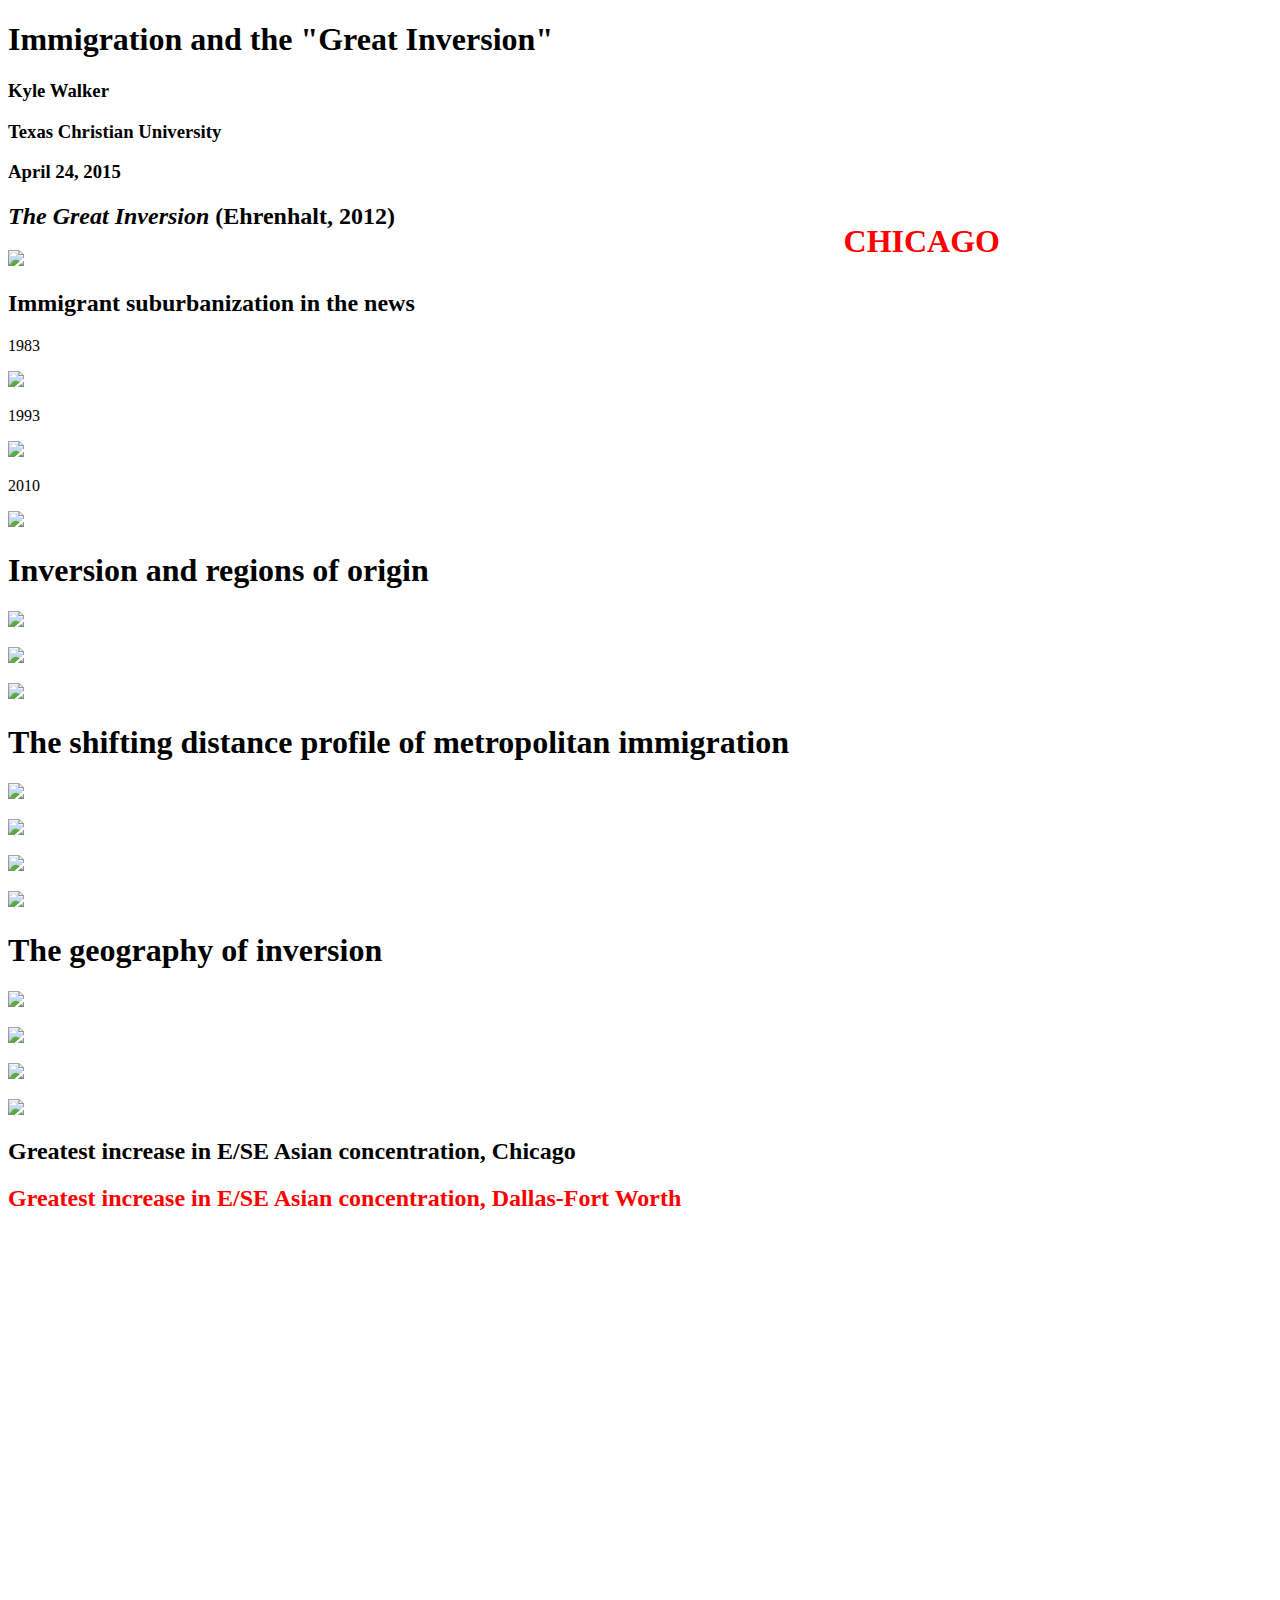
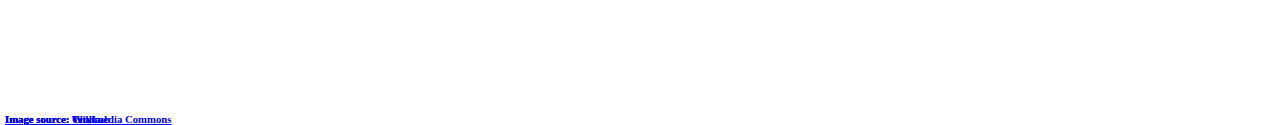
==== index.html @ e7cedeff "Commit the presentation in draft form" ====
<!doctype html>
<html lang="en">
<head>
  <meta charset="utf-8">
  <title>AAG 2015</title>
  <meta name="description" content="">
  <meta name="author" content="Kyle Walker">
  <meta name="apple-mobile-web-app-capable" content="yes" />
  <meta name="apple-mobile-web-app-status-bar-style" content="black-translucent" />
  <link rel="stylesheet" href="libraries/frameworks/revealjs2/css/reveal.css">
  <link rel="stylesheet" href="libraries/frameworks/revealjs2/css/theme/night.css" id="theme">
  <link rel="stylesheet" href="libraries/highlighters/highlight.js/css/tomorrow.css" id="theme">
  <!--[if lt IE 9]>
  <script src="lib/js/html5shiv.js"></script>
  <![endif]-->  <link rel="stylesheet" href = "assets/css/ribbons.css">

</head>
<body>
  <div class="reveal">
    <div class="slides">
      <section class='' data-state='' id='slide-1'
  data-background=''>
  <h1>Immigration and the &quot;Great Inversion&quot;</h1>
  <h3>Kyle Walker</h3>

<h3>Texas Christian University</h3>

<h3>April 24, 2015</h3>

</section>
<section class='' data-state='' id='chicago'
  data-background='http://cdn.citylab.com/media/img/citylab/2013/08/06/87_chicago_concentric_zones_1/lead_large.jpg'>
  <h1>CHICAGO</h1>
  <h6><a href="http://cdn.citylab.com/media/img/citylab/2013/08/06/87_chicago_concentric_zones_1/lead_large.jpg">Image source: CityLab</a></h6>

</section>
<section class='' data-state='' id='slide-3'
  data-background=''>
  <h2><em>The Great Inversion</em> (Ehrenhalt, 2012)</h2>
  <p><img src=assets/img/inversion.jpg style="width: 500px"></p>

</section>
<section class='' data-state='' id='slide-4'
  data-background=''>
  <h2>Immigrant suburbanization in the news</h2>
  <p class='fragment'>1983 </p>

<p class='fragment'><img src=assets/img/imm1983.png></p>

<p class='fragment'>1993</p>

<p class='fragment'><img src=assets/img/imm1993.png></p>

<p class='fragment'>2010</p>

<p class='fragment'><img src=assets/img/imm2010.png></p>

</section>
<section class='' data-state='' id='slide-5'
  data-background=''>
  <h1>Inversion and regions of origin</h1>
  
</section>
<section class='' data-state='' id='slide-6'
  data-background=''>
  
  <p><img src=plots/all.png style="width: 50%"></p>

</section>
<section class='' data-state='' id='slide-7'
  data-background=''>
  
  <p><img src=plots/latam.png style="width: 55%"></p>

</section>
<section class='' data-state='' id='slide-8'
  data-background=''>
  
  <p><img src=plots/ese.png style="width: 55%"></p>

</section>
<section class='' data-state='' id='slide-9'
  data-background=''>
  <h1>The shifting distance profile of metropolitan immigration</h1>
  
</section>
<section class='' data-state='' id='slide-10'
  data-background=''>
  
  <p><img src=plots/c1.png style="width: 80%"></p>

</section>
<section class='' data-state='' id='slide-11'
  data-background=''>
  
  <p><img src=plots/c2.png style="width: 80%"></p>

</section>
<section class='' data-state='' id='slide-12'
  data-background=''>
  
  <p><img src=plots/d1.png style="width: 80%"></p>

</section>
<section class='' data-state='' id='slide-13'
  data-background=''>
  
  <p><img src=plots/d2.png style="width: 80%"></p>

</section>
<section class='' data-state='' id='slide-14'
  data-background=''>
  <h1>The geography of inversion</h1>
  
</section>
<section class='' data-state='' id='slide-15'
  data-background=''>
  
  <p><img src=assets/img/chicago_latam.jpg style="width: 40%"></p>

</section>
<section class='' data-state='' id='slide-16'
  data-background=''>
  
  <p><img src=assets/img/chicago_ese.jpg style="width: 40%"></p>

</section>
<section class='' data-state='' id='slide-17'
  data-background=''>
  
  <p><img src=assets/img/dfw_latam.jpg style="width: 70%"></p>

</section>
<section class='' data-state='' id='slide-18'
  data-background=''>
  
  <p><img src=assets/img/dfw_ese.jpg style="width: 70%"></p>

</section>
<section class='' data-state='' id='chinatown'
  data-background='http://upload.wikimedia.org/wikipedia/commons/0/06/Chicago_Chinatown_night.jpg'>
  <h2>Greatest increase in E/SE Asian concentration, Chicago</h2>
  <h6><a href="http://upload.wikimedia.org/wikipedia/commons/0/06/Chicago_Chinatown_night.jpg">Image source: Wikimedia Commons</a></h6>

</section>
<section class='' data-state='' id='carrollton'
  data-background='http://thumbs.trulia-cdn.com/pictures/thumbs_5/ps.72/3/3/6/1/picture-uh=f74669d7bede55d3689ead52588fa11-ps=3361454ad15bc412efb8383449ae46-3812-Branch-Hollow-Pl-Carrollton-TX-75007.jpg'>
  <h2>Greatest increase in E/SE Asian concentration, Dallas-Fort Worth</h2>
  <h6><a href="http://thumbs.trulia-cdn.com/pictures/thumbs_5/ps.72/3/3/6/1/picture-uh=f74669d7bede55d3689ead52588fa11-ps=3361454ad15bc412efb8383449ae46-3812-Branch-Hollow-Pl-Carrollton-TX-75007.jpg">Image source: Trulia</a></h6>

</section>
<section class='' data-state='' id='slide-21'
  data-background=''>
  
  <style>

#chicago h1 {
  color: red; 
  position: absolute;
  right: 280px;
}

#chicago h6 {
  color: black;
  position: absolute;
  left: 5px; 
  bottom: -850px;
}

#chinatown h6 {
  color: black;
  position: absolute;
  left: 5px; 
  bottom: -850px;
}

#carrollton h2 {
  color: red;
}

#carrollton h6 {
  color: black;
  position: absolute;
  left: 5px; 
  bottom: -850px;
}



</style>

<!--

Outline: 

I. Introduce popular media treatment of issue; assumption that immigrants are increasingly suburbanizing for some time
II. Touch (briefly) on academic literature here
III. Data and methods: 
    + EDA/Viz of trends in immigrant suburbanization b/w 2000 and 2009-2013
    + EDA/ESDA for Chicago and DFW

IV. Overall trends
    + Overall slope chart (top 50 metros)
    + Small multiples slope charts for selected metros
    
V. Look at change in location quotients for Chicago and DFW
    + E/SE Asia map
    + Latin America map
    + Loess plots - are there any areas of growth near the core?  

VI: LISA analysis 
    + Plot LISA clusters - 2000 and 2013 - and assess change
    + Explore Markov chains?  
    
-->

</section>
    </div>
  </div>
</body>
  <script src="libraries/frameworks/revealjs2/lib/js/head.min.js"></script>
  <script src="libraries/frameworks/revealjs2/js/reveal.js"></script>
  <script>
  // Full list of configuration options available here:
  // https://github.com/hakimel/reveal.js#configuration
  Reveal.initialize({
    width: "90%",
    height: "100%",
    controls: true,
    progress: true,
    history: true,
    center: false,
    theme: Reveal.getQueryHash().theme || 'night', 
    transition: Reveal.getQueryHash().transition || 'none', 
    dependencies: [
    // Cross-browser shim that fully implements classList -
    // https://github.com/eligrey/classList.js/
      { src: 'libraries/frameworks/revealjs2/lib/js/classList.js', condition: function() { return !document.body.classList;}},
      // Zoom in and out with Alt+click
      { src: 'libraries/frameworks/revealjs2/plugin/zoom-js/zoom.js', async: true, condition: function() { return !!document.body.classList; } },
      // Speaker notes
      { src: 'libraries/frameworks/revealjs2/plugin/notes/notes.js', async: true, condition: function() { return !!document.body.classList; } },
      // Remote control your reveal.js presentation using a touch device
      //{ src: 'libraries/frameworks/revealjs2/plugin/remotes/remotes.js', async: true, condition: function() { return !!document.body.classList; } }
      ]
  });
  </script>  <!-- LOAD HIGHLIGHTER JS FILES -->
<script src="libraries/highlighters/highlight.js/highlight.pack.js"></script>
<script>hljs.initHighlightingOnLoad();</script>
<!-- DONE LOADING HIGHLIGHTER JS FILES -->
 

</html>
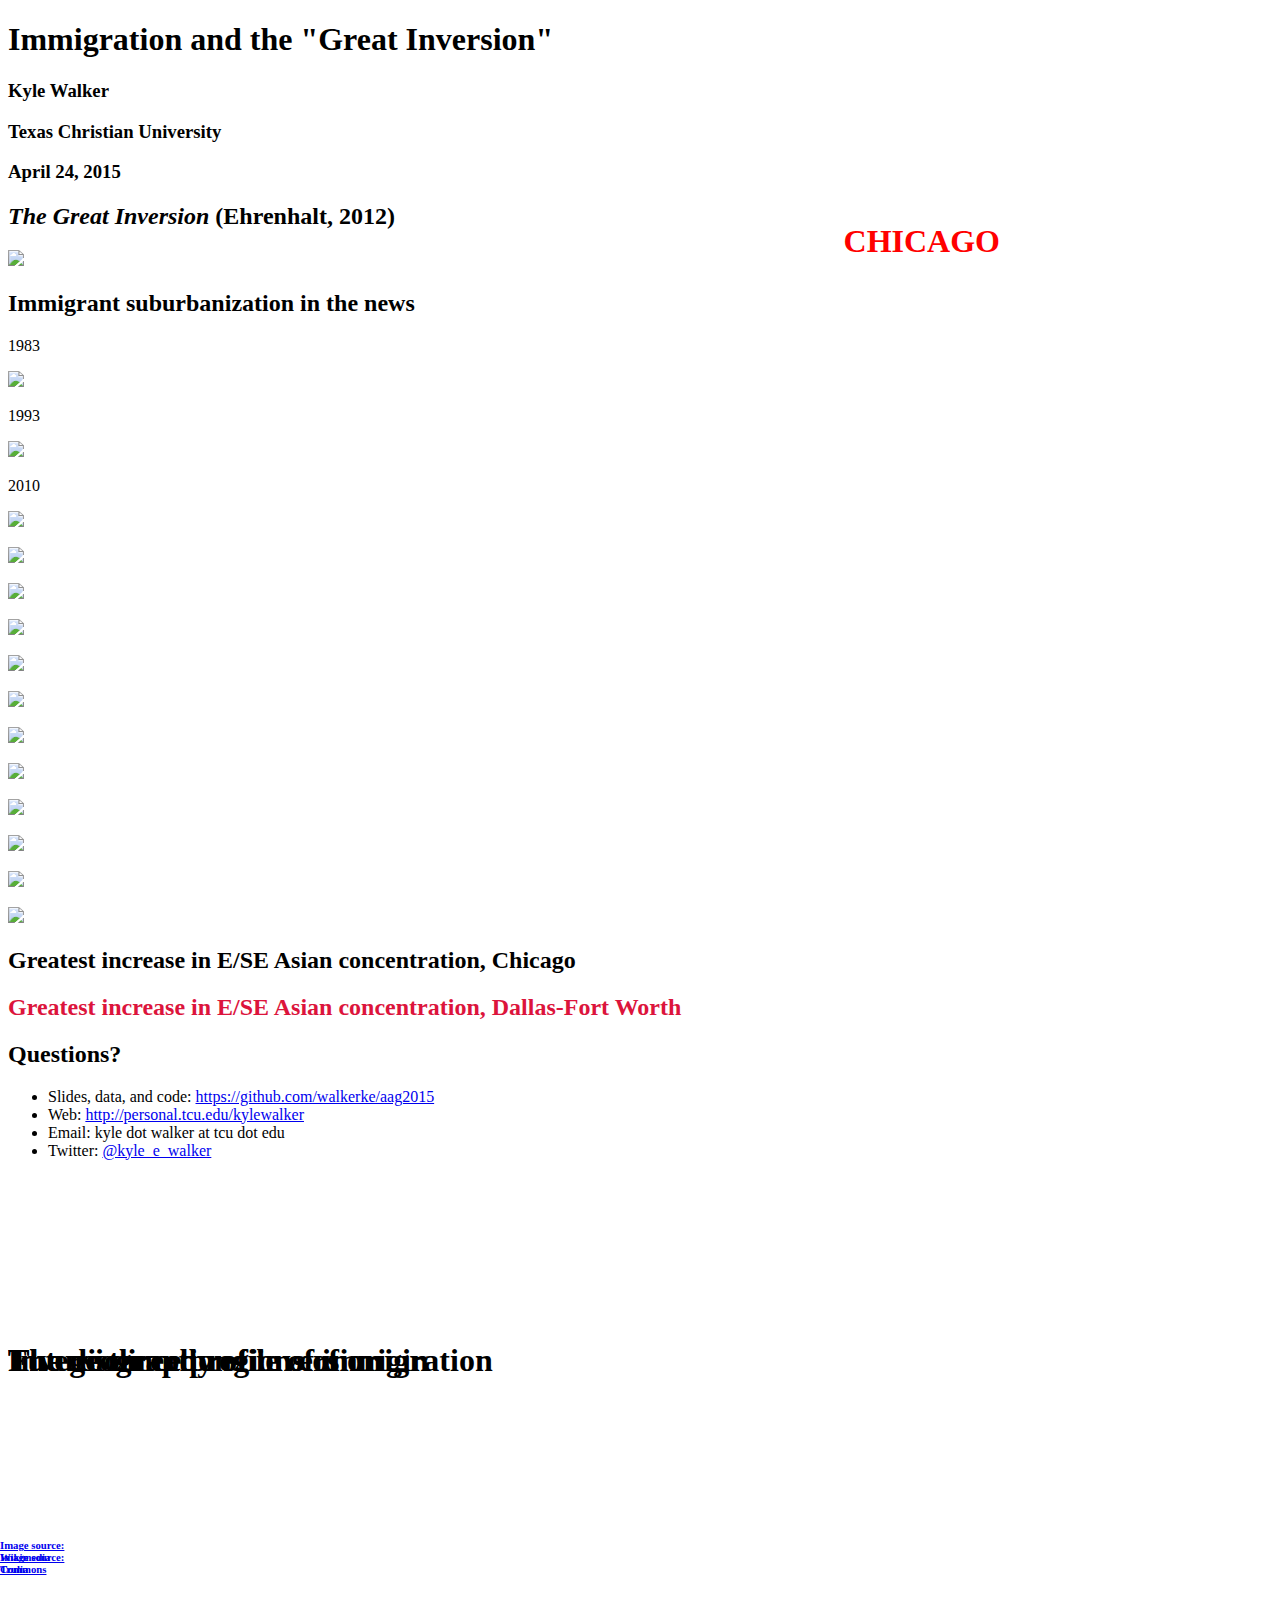
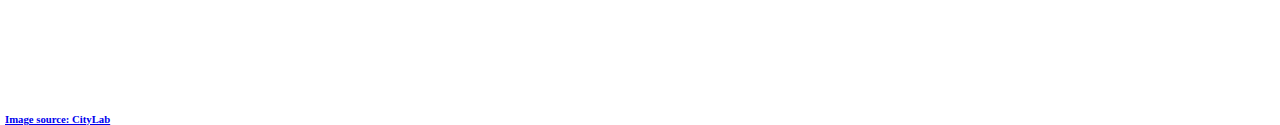
==== commit d6308950: "clean up some of the language" ====
--- a/index.html
+++ b/index.html
@@ -56,7 +56,7 @@
 <p class='fragment'><img src=assets/img/imm2010.png></p>
 
 </section>
-<section class='' data-state='' id='slide-5'
+<section class='' data-state='' id='sect1'
   data-background=''>
   <h1>Inversion and regions of origin</h1>
   
@@ -79,9 +79,9 @@
   <p><img src=plots/ese.png style="width: 55%"></p>
 
 </section>
-<section class='' data-state='' id='slide-9'
-  data-background=''>
-  <h1>The shifting distance profile of metropolitan immigration</h1>
+<section class='' data-state='' id='sect2'
+  data-background=''>
+  <h1>The distance profile of immigration</h1>
   
 </section>
 <section class='' data-state='' id='slide-10'
@@ -108,7 +108,7 @@
   <p><img src=plots/d2.png style="width: 80%"></p>
 
 </section>
-<section class='' data-state='' id='slide-14'
+<section class='' data-state='' id='sect3'
   data-background=''>
   <h1>The geography of inversion</h1>
   
@@ -149,10 +149,22 @@
   <h6><a href="http://thumbs.trulia-cdn.com/pictures/thumbs_5/ps.72/3/3/6/1/picture-uh=f74669d7bede55d3689ead52588fa11-ps=3361454ad15bc412efb8383449ae46-3812-Branch-Hollow-Pl-Carrollton-TX-75007.jpg">Image source: Trulia</a></h6>
 
 </section>
-<section class='' data-state='' id='slide-21'
-  data-background=''>
-  
-  <style>
+<section class='' data-state='' id='sect4'
+  data-background=''>
+  <h1>Future directions</h1>
+  
+</section>
+<section class='' data-state='' id='slide-22'
+  data-background=''>
+  <h2>Questions?</h2>
+  <ul>
+<li>Slides, data, and code: <a href="https://github.com/walkerke/aag2015">https://github.com/walkerke/aag2015</a></li>
+<li>Web: <a href="http://personal.tcu.edu/kylewalker">http://personal.tcu.edu/kylewalker</a></li>
+<li>Email: kyle dot walker at tcu dot edu</li>
+<li>Twitter: <a href="https://twitter.com/kyle_e_walker">@kyle_e_walker</a></li>
+</ul>
+
+<style>
 
 #chicago h1 {
   color: red; 
@@ -170,21 +182,39 @@
 #chinatown h6 {
   color: black;
   position: absolute;
-  left: 5px; 
-  bottom: -850px;
+  right: 1200px; 
+  bottom: -700px;
 }
 
 #carrollton h2 {
-  color: red;
+  color: crimson;
 }
 
 #carrollton h6 {
-  color: black;
-  position: absolute;
-  left: 5px; 
-  bottom: -850px;
-}
-
+  position: absolute;
+  right: 1200px; 
+  bottom: -700px;
+}
+
+#sect1 h1 {
+  position: absolute;
+  bottom: -500px;
+}
+
+#sect2 h1 {
+  position: absolute;
+  bottom: -500px;
+}
+
+#sect3 h1 {
+  position: absolute;
+  bottom: -500px;
+}
+
+#sect4 h1 {
+  position: absolute;
+  bottom: -500px;
+}
 
 
 </style>
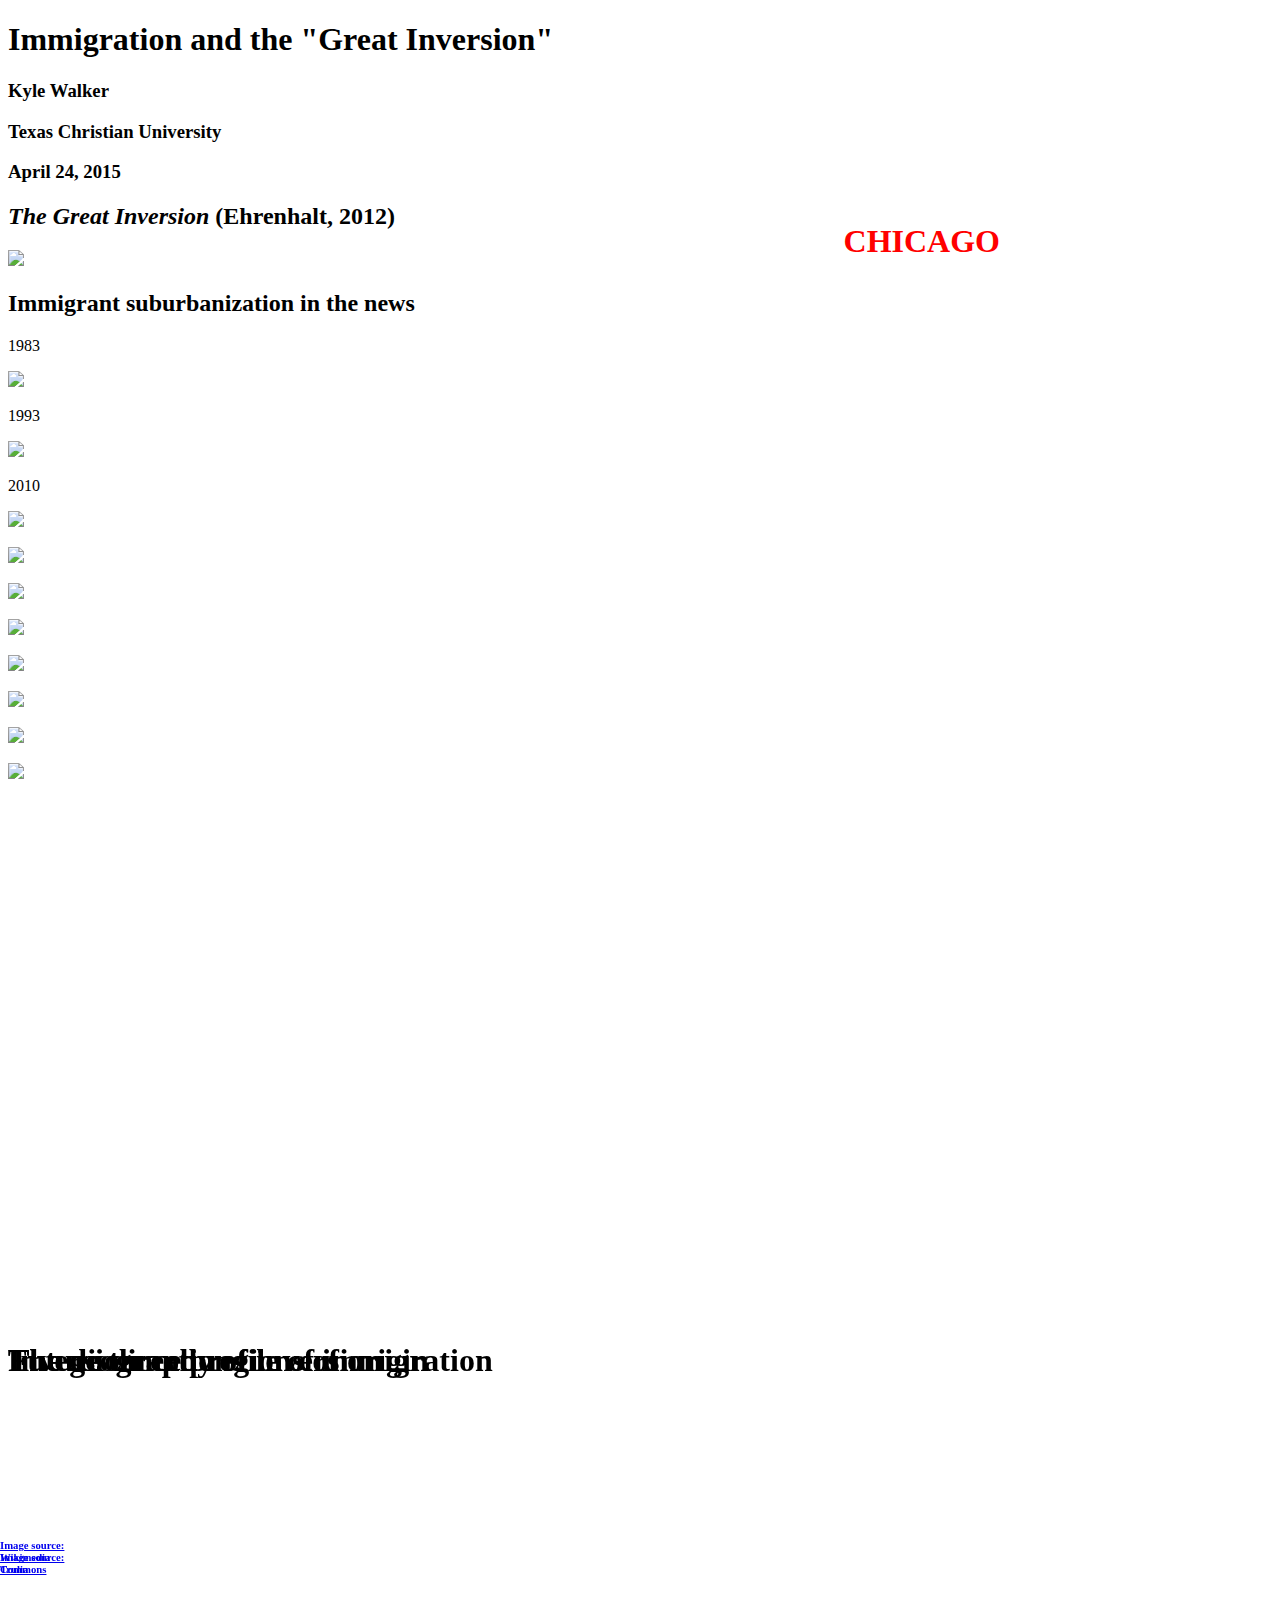
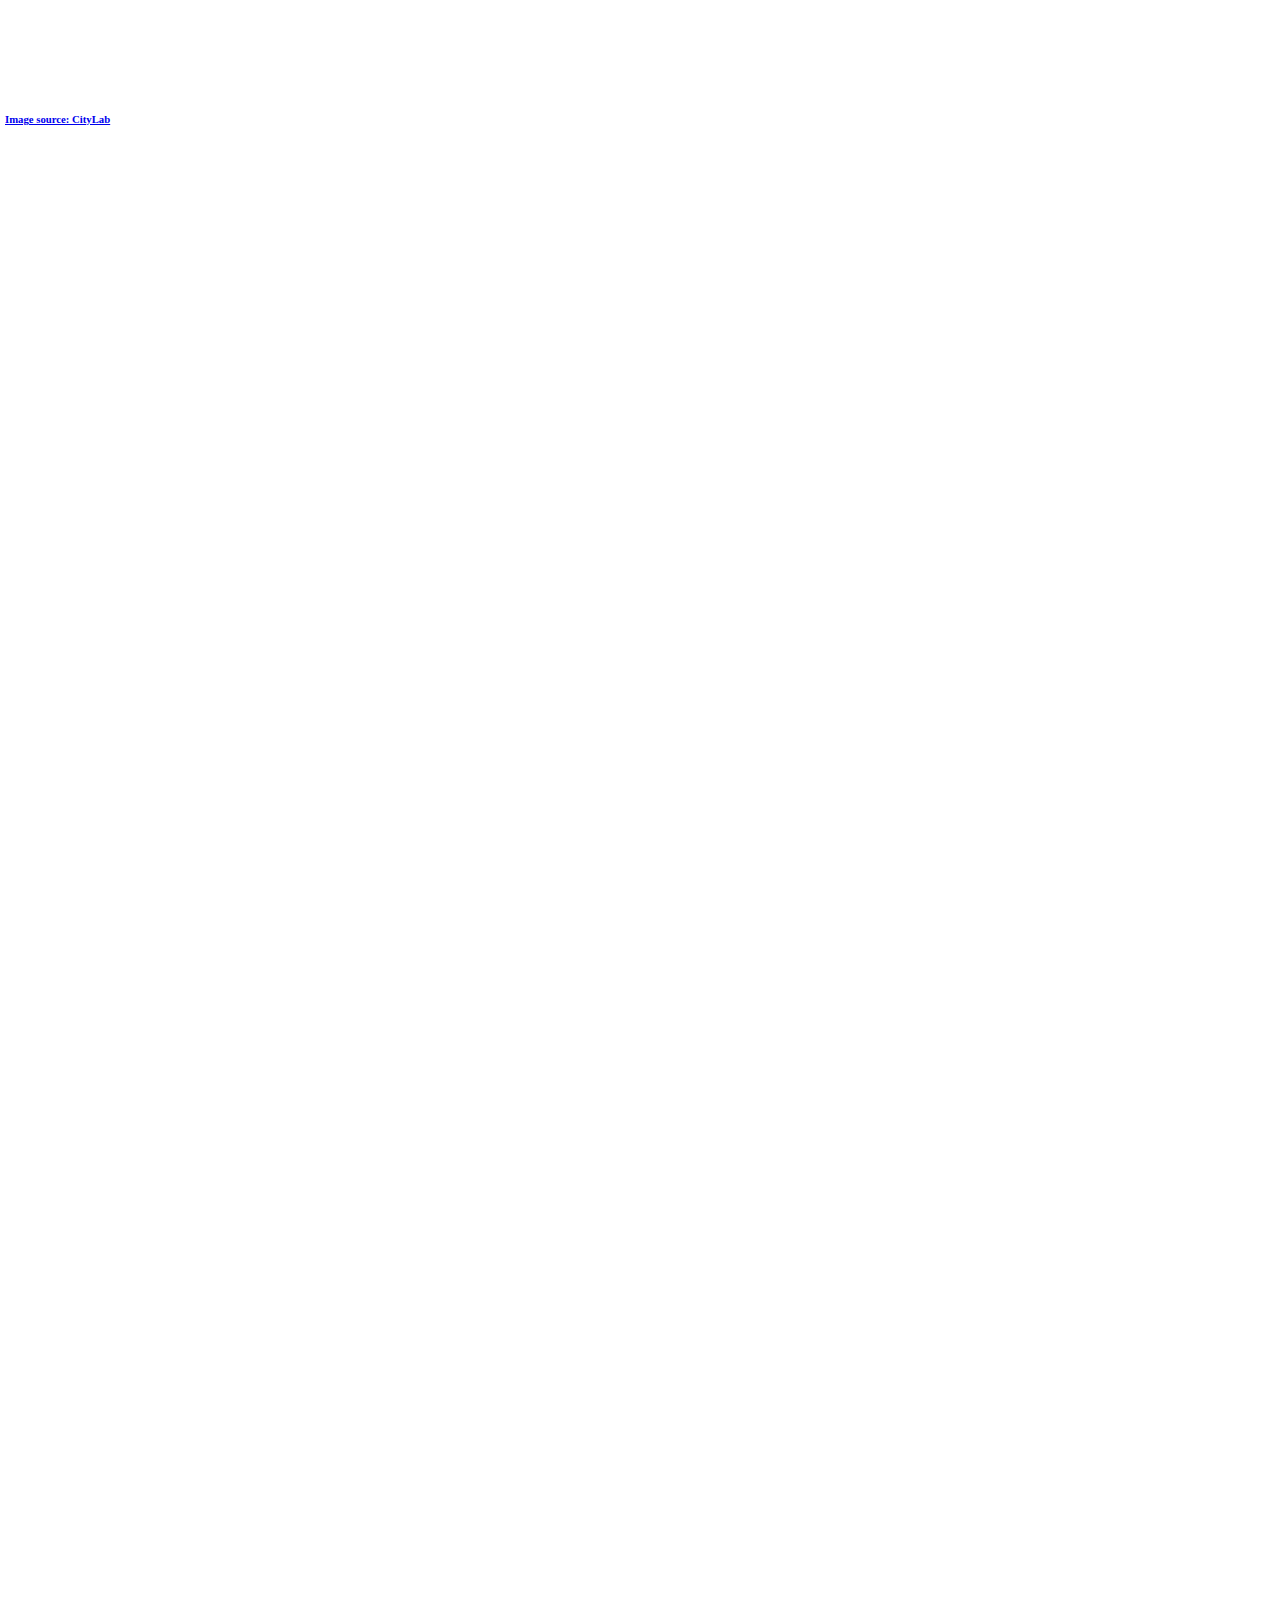
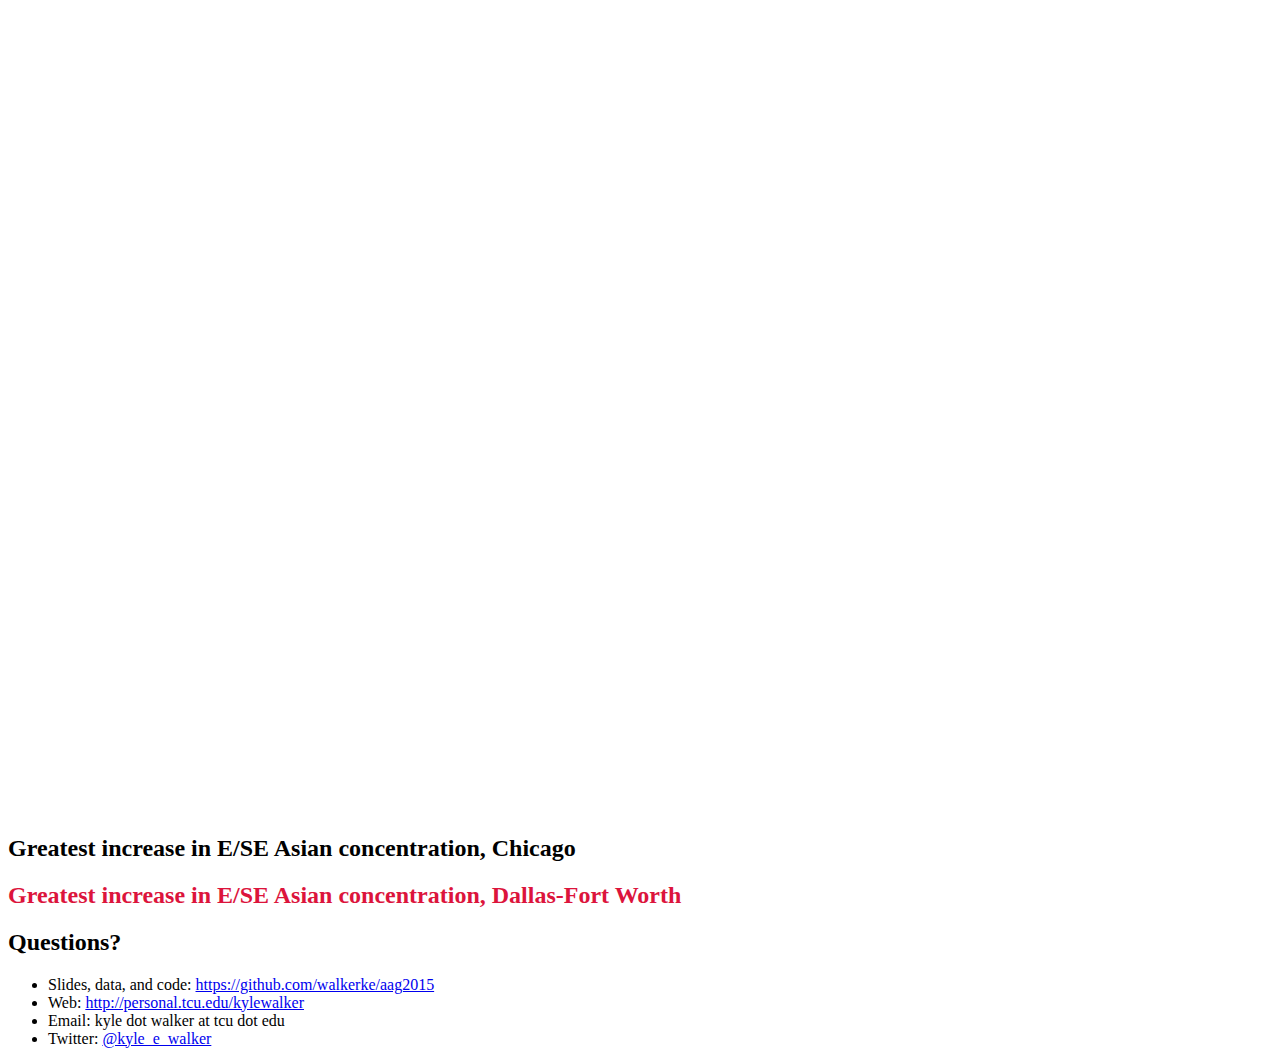
==== commit 9bae0052: "Add cartodb maps" ====
--- a/index.html
+++ b/index.html
@@ -116,25 +116,49 @@
 <section class='' data-state='' id='slide-15'
   data-background=''>
   
-  <p><img src=assets/img/chicago_latam.jpg style="width: 40%"></p>
+  <iframe width='100%' height='800' frameborder='0' src='https://kwalkertcu.cartodb.com/viz/2febf4fe-e854-11e4-9e0b-0e4fddd5de28/embed_map' allowfullscreen webkitallowfullscreen mozallowfullscreen oallowfullscreen msallowfullscreen></iframe>
+
+<!--
+
+<img src=assets/img/chicago_latam.jpg style="width: 40%">
+
+-->
 
 </section>
 <section class='' data-state='' id='slide-16'
   data-background=''>
   
-  <p><img src=assets/img/chicago_ese.jpg style="width: 40%"></p>
+  <iframe width='100%' height='800' frameborder='0' src='https://kwalkertcu.cartodb.com/viz/34bf4ff0-e870-11e4-99d0-0e018d66dc29/embed_map' allowfullscreen webkitallowfullscreen mozallowfullscreen oallowfullscreen msallowfullscreen></iframe>
+
+<!--
+
+<img src=assets/img/chicago_ese.jpg style="width: 40%">
+
+-->
 
 </section>
 <section class='' data-state='' id='slide-17'
   data-background=''>
   
-  <p><img src=assets/img/dfw_latam.jpg style="width: 70%"></p>
+  <iframe width='100%' height='800' frameborder='0' src='https://kwalkertcu.cartodb.com/viz/96410254-e871-11e4-a572-0e018d66dc29/embed_map' allowfullscreen webkitallowfullscreen mozallowfullscreen oallowfullscreen msallowfullscreen></iframe>
+
+<!--
+
+<img src=assets/img/dfw_latam.jpg style="width: 70%">
+
+-->
 
 </section>
 <section class='' data-state='' id='slide-18'
   data-background=''>
   
-  <p><img src=assets/img/dfw_ese.jpg style="width: 70%"></p>
+  <iframe width='100%' height='800' frameborder='0' src='https://kwalkertcu.cartodb.com/viz/c39cae6e-e872-11e4-a978-0e0c41326911/embed_map' allowfullscreen webkitallowfullscreen mozallowfullscreen oallowfullscreen msallowfullscreen></iframe>
+
+<!--
+
+<img src=assets/img/dfw_ese.jpg style="width: 70%">
+
+-->
 
 </section>
 <section class='' data-state='' id='chinatown'
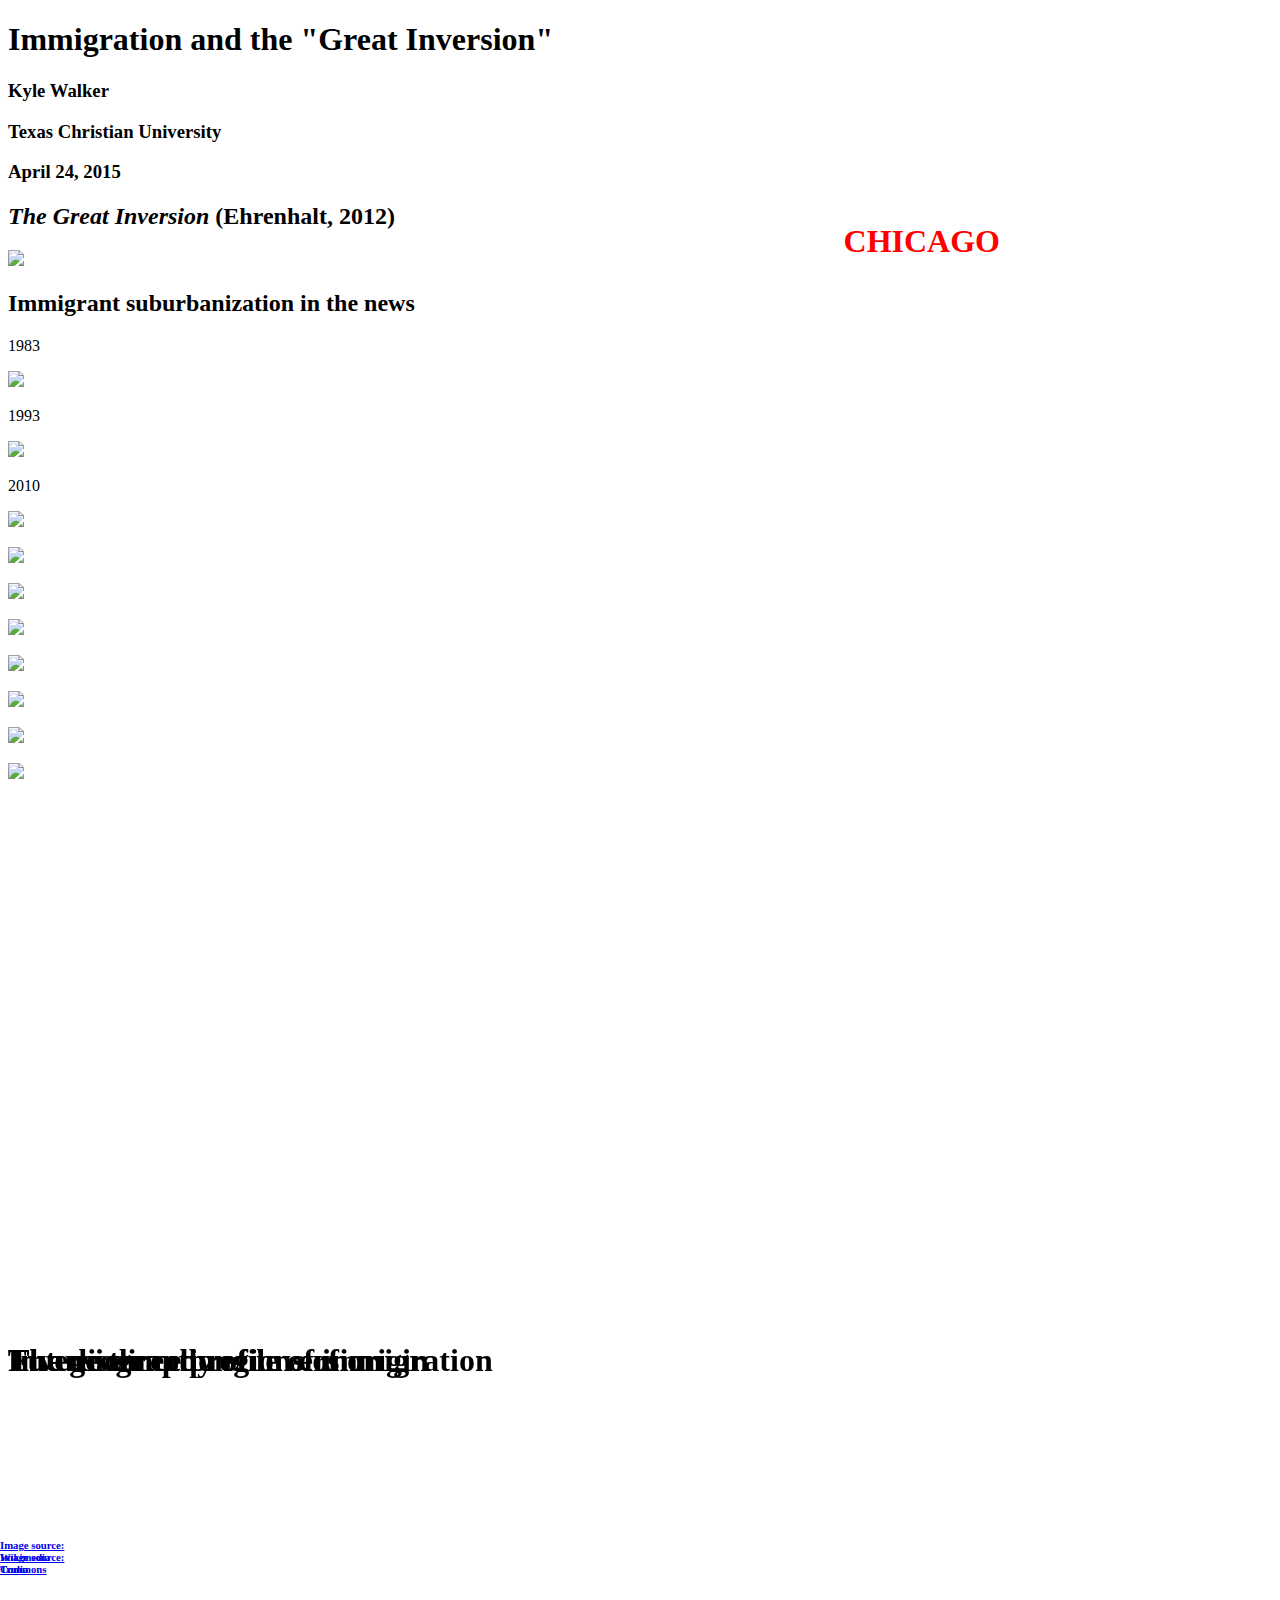
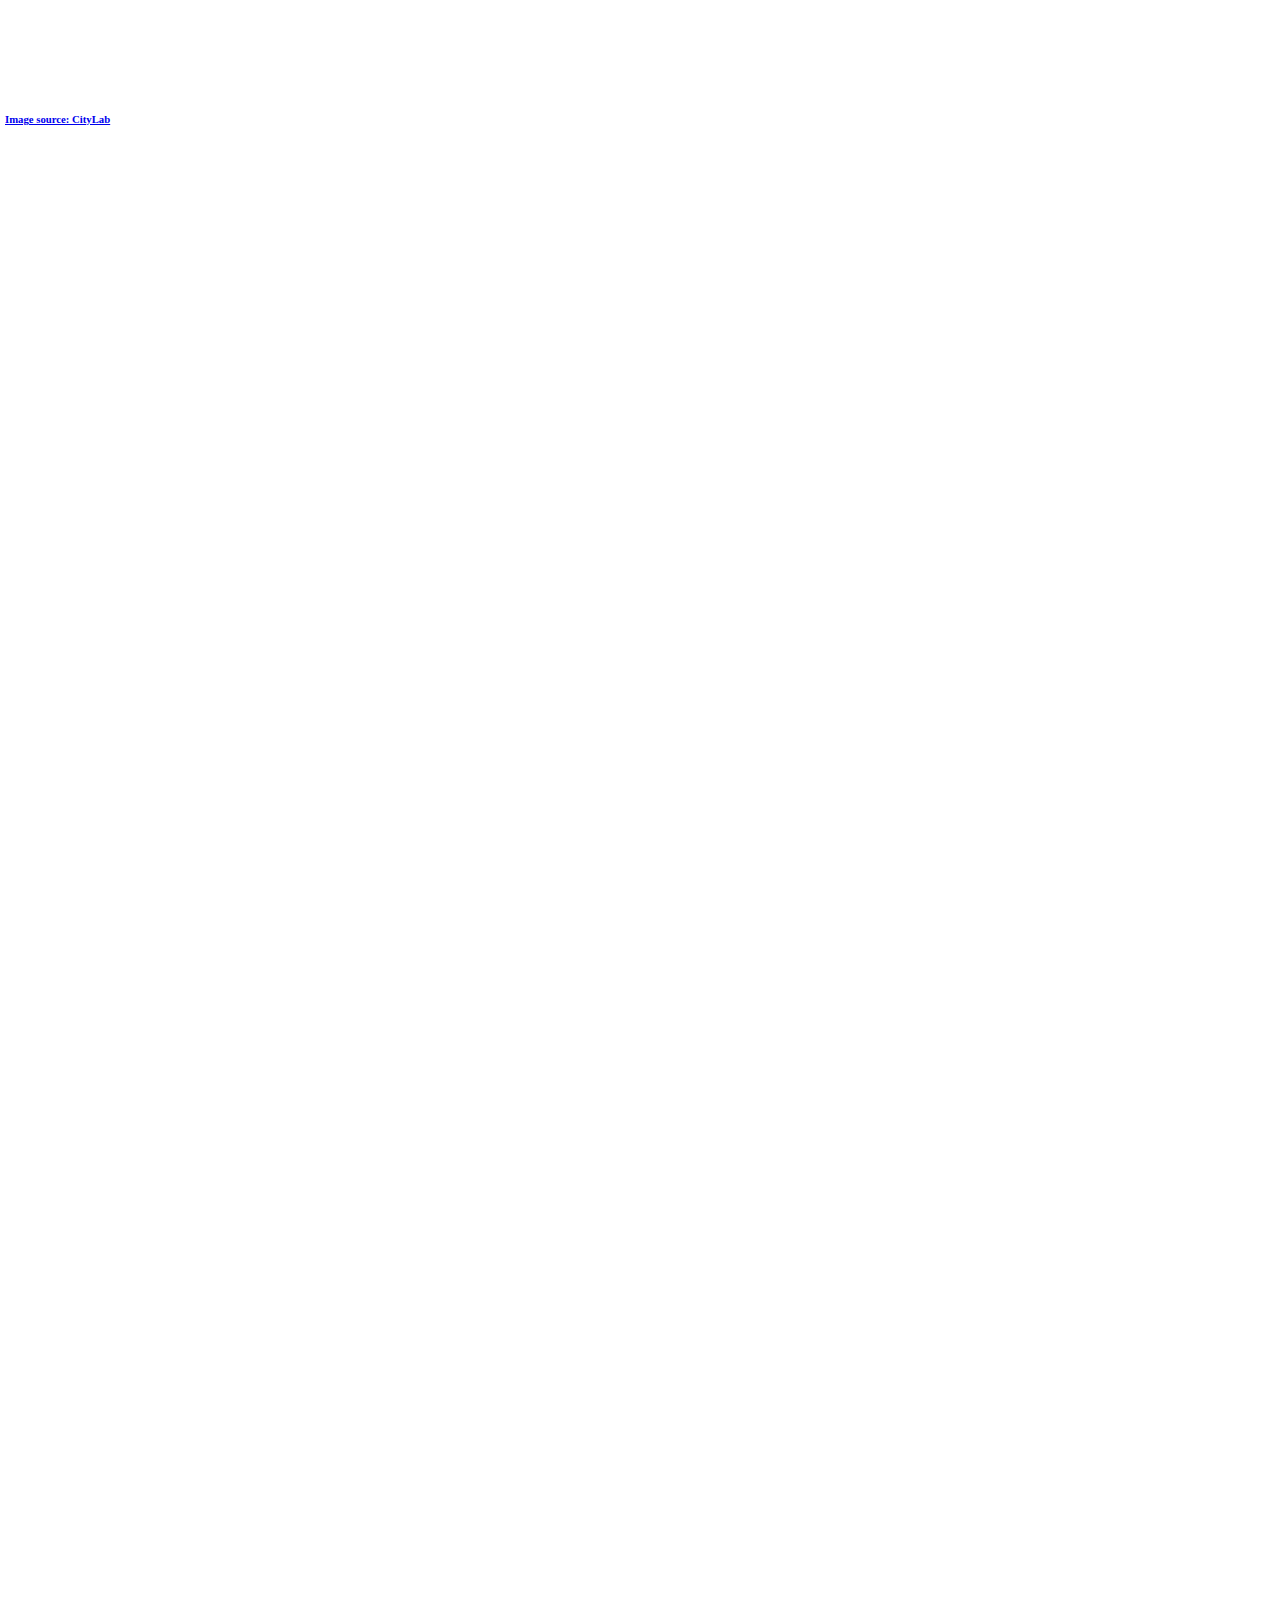
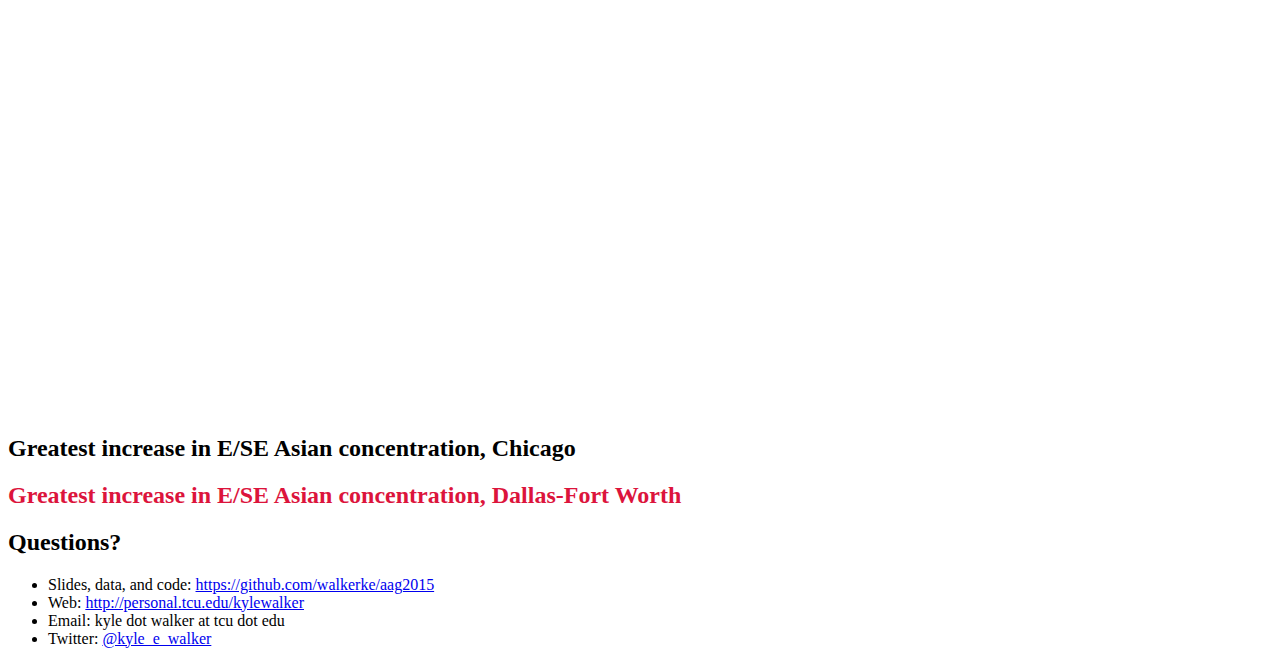
==== commit e240aecb: "Get presentation ready for push to GitHub" ====
--- a/index.html
+++ b/index.html
@@ -116,7 +116,7 @@
 <section class='' data-state='' id='slide-15'
   data-background=''>
   
-  <iframe width='100%' height='800' frameborder='0' src='https://kwalkertcu.cartodb.com/viz/2febf4fe-e854-11e4-9e0b-0e4fddd5de28/embed_map' allowfullscreen webkitallowfullscreen mozallowfullscreen oallowfullscreen msallowfullscreen></iframe>
+  <iframe width='100%' height='700' frameborder='0' src='https://kwalkertcu.cartodb.com/viz/2febf4fe-e854-11e4-9e0b-0e4fddd5de28/embed_map' allowfullscreen webkitallowfullscreen mozallowfullscreen oallowfullscreen msallowfullscreen></iframe>
 
 <!--
 
@@ -128,7 +128,7 @@
 <section class='' data-state='' id='slide-16'
   data-background=''>
   
-  <iframe width='100%' height='800' frameborder='0' src='https://kwalkertcu.cartodb.com/viz/34bf4ff0-e870-11e4-99d0-0e018d66dc29/embed_map' allowfullscreen webkitallowfullscreen mozallowfullscreen oallowfullscreen msallowfullscreen></iframe>
+  <iframe width='100%' height='700' frameborder='0' src='https://kwalkertcu.cartodb.com/viz/34bf4ff0-e870-11e4-99d0-0e018d66dc29/embed_map' allowfullscreen webkitallowfullscreen mozallowfullscreen oallowfullscreen msallowfullscreen></iframe>
 
 <!--
 
@@ -140,7 +140,7 @@
 <section class='' data-state='' id='slide-17'
   data-background=''>
   
-  <iframe width='100%' height='800' frameborder='0' src='https://kwalkertcu.cartodb.com/viz/96410254-e871-11e4-a572-0e018d66dc29/embed_map' allowfullscreen webkitallowfullscreen mozallowfullscreen oallowfullscreen msallowfullscreen></iframe>
+  <iframe width='100%' height='700' frameborder='0' src='https://kwalkertcu.cartodb.com/viz/96410254-e871-11e4-a572-0e018d66dc29/embed_map' allowfullscreen webkitallowfullscreen mozallowfullscreen oallowfullscreen msallowfullscreen></iframe>
 
 <!--
 
@@ -152,7 +152,7 @@
 <section class='' data-state='' id='slide-18'
   data-background=''>
   
-  <iframe width='100%' height='800' frameborder='0' src='https://kwalkertcu.cartodb.com/viz/c39cae6e-e872-11e4-a978-0e0c41326911/embed_map' allowfullscreen webkitallowfullscreen mozallowfullscreen oallowfullscreen msallowfullscreen></iframe>
+  <iframe width='100%' height='700' frameborder='0' src='https://kwalkertcu.cartodb.com/viz/c39cae6e-e872-11e4-a978-0e0c41326911/embed_map' allowfullscreen webkitallowfullscreen mozallowfullscreen oallowfullscreen msallowfullscreen></iframe>
 
 <!--
 
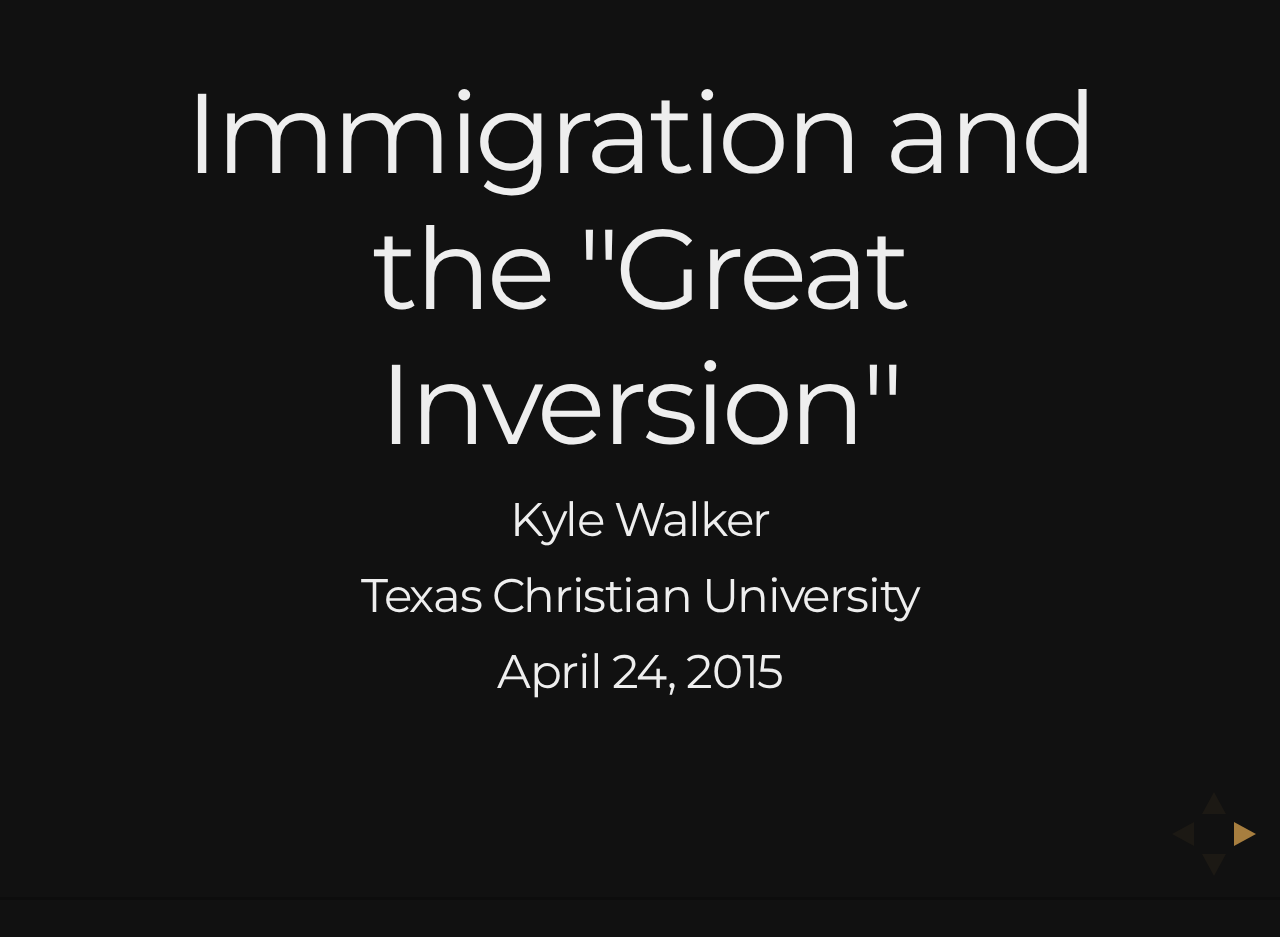
==== commit c590453d: "change png to PNG" ====
--- a/index.html
+++ b/index.html
@@ -45,15 +45,15 @@
   <h2>Immigrant suburbanization in the news</h2>
   <p class='fragment'>1983 </p>
 
-<p class='fragment'><img src=assets/img/imm1983.png></p>
+<p class='fragment'><img src=assets/img/imm1983.PNG></p>
 
 <p class='fragment'>1993</p>
 
-<p class='fragment'><img src=assets/img/imm1993.png></p>
+<p class='fragment'><img src=assets/img/imm1993.PNG></p>
 
 <p class='fragment'>2010</p>
 
-<p class='fragment'><img src=assets/img/imm2010.png></p>
+<p class='fragment'><img src=assets/img/imm2010.PNG></p>
 
 </section>
 <section class='' data-state='' id='sect1'
--- a/libraries/frameworks/revealjs2/css/reveal.css
+++ b/libraries/frameworks/revealjs2/css/reveal.css
@@ -0,0 +1,1141 @@
+/*!
+ * reveal.js
+ * http://lab.hakim.se/reveal-js
+ * MIT licensed
+ *
+ * Copyright (C) 2015 Hakim El Hattab, http://hakim.se
+ */
+/*********************************************
+ * RESET STYLES
+ *********************************************/
+html, body, .reveal div, .reveal span, .reveal applet, .reveal object, .reveal iframe, .reveal h1, .reveal h2, .reveal h3, .reveal h4, .reveal h5, .reveal h6, .reveal p, .reveal blockquote, .reveal pre, .reveal a, .reveal abbr, .reveal acronym, .reveal address, .reveal big, .reveal cite, .reveal code, .reveal del, .reveal dfn, .reveal em, .reveal img, .reveal ins, .reveal kbd, .reveal q, .reveal s, .reveal samp, .reveal small, .reveal strike, .reveal strong, .reveal sub, .reveal sup, .reveal tt, .reveal var, .reveal b, .reveal u, .reveal center, .reveal dl, .reveal dt, .reveal dd, .reveal ol, .reveal ul, .reveal li, .reveal fieldset, .reveal form, .reveal label, .reveal legend, .reveal table, .reveal caption, .reveal tbody, .reveal tfoot, .reveal thead, .reveal tr, .reveal th, .reveal td, .reveal article, .reveal aside, .reveal canvas, .reveal details, .reveal embed, .reveal figure, .reveal figcaption, .reveal footer, .reveal header, .reveal hgroup, .reveal menu, .reveal nav, .reveal output, .reveal ruby, .reveal section, .reveal summary, .reveal time, .reveal mark, .reveal audio, video {
+  margin: 0;
+  padding: 0;
+  border: 0;
+  font-size: 100%;
+  font: inherit;
+  vertical-align: baseline; }
+
+.reveal article, .reveal aside, .reveal details, .reveal figcaption, .reveal figure, .reveal footer, .reveal header, .reveal hgroup, .reveal menu, .reveal nav, .reveal section {
+  display: block; }
+
+/*********************************************
+ * GLOBAL STYLES
+ *********************************************/
+html, body {
+  width: 100%;
+  height: 100%;
+  overflow: hidden; }
+
+body {
+  position: relative;
+  line-height: 1;
+  background-color: #fff;
+  color: #000; }
+
+::-moz-selection {
+  background: #FF5E99;
+  color: #fff;
+  text-shadow: none; }
+
+::selection {
+  background: #FF5E99;
+  color: #fff;
+  text-shadow: none; }
+
+/*********************************************
+ * VIEW FRAGMENTS
+ *********************************************/
+.reveal .slides section .fragment {
+  opacity: 0;
+  visibility: hidden;
+  -webkit-transition: all 0.2s ease;
+          transition: all 0.2s ease; }
+  .reveal .slides section .fragment.visible {
+    opacity: 1;
+    visibility: visible; }
+
+.reveal .slides section .fragment.grow {
+  opacity: 1;
+  visibility: visible; }
+  .reveal .slides section .fragment.grow.visible {
+    -webkit-transform: scale(1.3);
+        -ms-transform: scale(1.3);
+            transform: scale(1.3); }
+
+.reveal .slides section .fragment.shrink {
+  opacity: 1;
+  visibility: visible; }
+  .reveal .slides section .fragment.shrink.visible {
+    -webkit-transform: scale(0.7);
+        -ms-transform: scale(0.7);
+            transform: scale(0.7); }
+
+.reveal .slides section .fragment.zoom-in {
+  -webkit-transform: scale(0.1);
+      -ms-transform: scale(0.1);
+          transform: scale(0.1); }
+  .reveal .slides section .fragment.zoom-in.visible {
+    -webkit-transform: scale(1);
+        -ms-transform: scale(1);
+            transform: scale(1); }
+
+.reveal .slides section .fragment.roll-in {
+  -webkit-transform: rotateX(90deg);
+          transform: rotateX(90deg); }
+  .reveal .slides section .fragment.roll-in.visible {
+    -webkit-transform: rotateX(0);
+            transform: rotateX(0); }
+
+.reveal .slides section .fragment.fade-out {
+  opacity: 1;
+  visibility: visible; }
+  .reveal .slides section .fragment.fade-out.visible {
+    opacity: 0;
+    visibility: hidden; }
+
+.reveal .slides section .fragment.semi-fade-out {
+  opacity: 1;
+  visibility: visible; }
+  .reveal .slides section .fragment.semi-fade-out.visible {
+    opacity: 0.5;
+    visibility: visible; }
+
+.reveal .slides section .fragment.strike {
+  opacity: 1; }
+  .reveal .slides section .fragment.strike.visible {
+    text-decoration: line-through; }
+
+.reveal .slides section .fragment.current-visible {
+  opacity: 0;
+  visibility: hidden; }
+  .reveal .slides section .fragment.current-visible.current-fragment {
+    opacity: 1;
+    visibility: visible; }
+
+.reveal .slides section .fragment.highlight-red, .reveal .slides section .fragment.highlight-current-red, .reveal .slides section .fragment.highlight-green, .reveal .slides section .fragment.highlight-current-green, .reveal .slides section .fragment.highlight-blue, .reveal .slides section .fragment.highlight-current-blue {
+  opacity: 1;
+  visibility: visible; }
+
+.reveal .slides section .fragment.highlight-red.visible {
+  color: #ff2c2d; }
+
+.reveal .slides section .fragment.highlight-green.visible {
+  color: #17ff2e; }
+
+.reveal .slides section .fragment.highlight-blue.visible {
+  color: #1b91ff; }
+
+.reveal .slides section .fragment.highlight-current-red.current-fragment {
+  color: #ff2c2d; }
+
+.reveal .slides section .fragment.highlight-current-green.current-fragment {
+  color: #17ff2e; }
+
+.reveal .slides section .fragment.highlight-current-blue.current-fragment {
+  color: #1b91ff; }
+
+/*********************************************
+ * DEFAULT ELEMENT STYLES
+ *********************************************/
+/* Fixes issue in Chrome where italic fonts did not appear when printing to PDF */
+.reveal:after {
+  content: '';
+  font-style: italic; }
+
+.reveal iframe {
+  z-index: 1; }
+
+/** Prevents layering issues in certain browser/transition combinations */
+.reveal a {
+  position: relative; }
+
+.reveal .stretch {
+  max-width: none;
+  max-height: none; }
+
+.reveal pre.stretch code {
+  height: 100%;
+  max-height: 100%;
+  -moz-box-sizing: border-box;
+       box-sizing: border-box; }
+
+/*********************************************
+ * CONTROLS
+ *********************************************/
+.reveal .controls {
+  display: none;
+  position: fixed;
+  width: 110px;
+  height: 110px;
+  z-index: 30;
+  right: 10px;
+  bottom: 10px;
+  -webkit-user-select: none; }
+
+.reveal .controls div {
+  position: absolute;
+  opacity: 0.05;
+  width: 0;
+  height: 0;
+  border: 12px solid transparent;
+  -webkit-transform: scale(0.9999);
+      -ms-transform: scale(0.9999);
+          transform: scale(0.9999);
+  -webkit-transition: all 0.2s ease;
+          transition: all 0.2s ease;
+  -webkit-tap-highlight-color: rgba(0, 0, 0, 0); }
+
+.reveal .controls div.enabled {
+  opacity: 0.7;
+  cursor: pointer; }
+
+.reveal .controls div.enabled:active {
+  margin-top: 1px; }
+
+.reveal .controls div.navigate-left {
+  top: 42px;
+  border-right-width: 22px;
+  border-right-color: #000; }
+
+.reveal .controls div.navigate-left.fragmented {
+  opacity: 0.3; }
+
+.reveal .controls div.navigate-right {
+  left: 74px;
+  top: 42px;
+  border-left-width: 22px;
+  border-left-color: #000; }
+
+.reveal .controls div.navigate-right.fragmented {
+  opacity: 0.3; }
+
+.reveal .controls div.navigate-up {
+  left: 42px;
+  border-bottom-width: 22px;
+  border-bottom-color: #000; }
+
+.reveal .controls div.navigate-up.fragmented {
+  opacity: 0.3; }
+
+.reveal .controls div.navigate-down {
+  left: 42px;
+  top: 74px;
+  border-top-width: 22px;
+  border-top-color: #000; }
+
+.reveal .controls div.navigate-down.fragmented {
+  opacity: 0.3; }
+
+/*********************************************
+ * PROGRESS BAR
+ *********************************************/
+.reveal .progress {
+  position: fixed;
+  display: none;
+  height: 3px;
+  width: 100%;
+  bottom: 0;
+  left: 0;
+  z-index: 10;
+  background-color: rgba(0, 0, 0, 0.2); }
+
+.reveal .progress:after {
+  content: '';
+  display: block;
+  position: absolute;
+  height: 20px;
+  width: 100%;
+  top: -20px; }
+
+.reveal .progress span {
+  display: block;
+  height: 100%;
+  width: 0px;
+  background-color: #000;
+  -webkit-transition: width 800ms cubic-bezier(0.26, 0.86, 0.44, 0.985);
+          transition: width 800ms cubic-bezier(0.26, 0.86, 0.44, 0.985); }
+
+/*********************************************
+ * SLIDE NUMBER
+ *********************************************/
+.reveal .slide-number {
+  position: fixed;
+  display: block;
+  right: 15px;
+  bottom: 15px;
+  opacity: 0.5;
+  z-index: 31;
+  font-size: 12px; }
+
+/*********************************************
+ * SLIDES
+ *********************************************/
+.reveal {
+  position: relative;
+  width: 100%;
+  height: 100%;
+  -ms-touch-action: none;
+      touch-action: none; }
+
+.reveal .slides {
+  position: absolute;
+  width: 100%;
+  height: 100%;
+  top: 0;
+  right: 0;
+  bottom: 0;
+  left: 0;
+  margin: auto;
+  overflow: visible;
+  z-index: 1;
+  text-align: center;
+  -webkit-perspective: 600px;
+          perspective: 600px;
+  -webkit-perspective-origin: 50% 40%;
+          perspective-origin: 50% 40%; }
+
+.reveal .slides > section {
+  -ms-perspective: 600px; }
+
+.reveal .slides > section, .reveal .slides > section > section {
+  display: none;
+  position: absolute;
+  width: 100%;
+  padding: 20px 0px;
+  z-index: 10;
+  -webkit-transform-style: preserve-3d;
+          transform-style: preserve-3d;
+  -webkit-transition: -webkit-transform-origin 800ms cubic-bezier(0.26, 0.86, 0.44, 0.985), -webkit-transform 800ms cubic-bezier(0.26, 0.86, 0.44, 0.985), visibility 800ms cubic-bezier(0.26, 0.86, 0.44, 0.985), opacity 800ms cubic-bezier(0.26, 0.86, 0.44, 0.985);
+          transition: -ms-transform-origin 800ms cubic-bezier(0.26, 0.86, 0.44, 0.985), transform 800ms cubic-bezier(0.26, 0.86, 0.44, 0.985), visibility 800ms cubic-bezier(0.26, 0.86, 0.44, 0.985), opacity 800ms cubic-bezier(0.26, 0.86, 0.44, 0.985);
+          transition: transform-origin 800ms cubic-bezier(0.26, 0.86, 0.44, 0.985), transform 800ms cubic-bezier(0.26, 0.86, 0.44, 0.985), visibility 800ms cubic-bezier(0.26, 0.86, 0.44, 0.985), opacity 800ms cubic-bezier(0.26, 0.86, 0.44, 0.985); }
+
+/* Global transition speed settings */
+.reveal[data-transition-speed="fast"] .slides section {
+  -webkit-transition-duration: 400ms;
+          transition-duration: 400ms; }
+
+.reveal[data-transition-speed="slow"] .slides section {
+  -webkit-transition-duration: 1200ms;
+          transition-duration: 1200ms; }
+
+/* Slide-specific transition speed overrides */
+.reveal .slides section[data-transition-speed="fast"] {
+  -webkit-transition-duration: 400ms;
+          transition-duration: 400ms; }
+
+.reveal .slides section[data-transition-speed="slow"] {
+  -webkit-transition-duration: 1200ms;
+          transition-duration: 1200ms; }
+
+.reveal .slides > section.stack {
+  padding-top: 0;
+  padding-bottom: 0; }
+
+.reveal .slides > section.present, .reveal .slides > section > section.present {
+  display: block;
+  z-index: 11;
+  opacity: 1; }
+
+.reveal.center, .reveal.center .slides, .reveal.center .slides section {
+  min-height: 0 !important; }
+
+/* Don't allow interaction with invisible slides */
+.reveal .slides > section.future, .reveal .slides > section > section.future, .reveal .slides > section.past, .reveal .slides > section > section.past {
+  pointer-events: none; }
+
+.reveal.overview .slides > section, .reveal.overview .slides > section > section {
+  pointer-events: auto; }
+
+.reveal .slides > section.past, .reveal .slides > section.future, .reveal .slides > section > section.past, .reveal .slides > section > section.future {
+  opacity: 0; }
+
+/*********************************************
+ * SLIDE TRANSITION
+ * Aliased 'linear' for backwards compatibility
+ *********************************************/
+.reveal.slide section, .reveal.linear section {
+  -webkit-backface-visibility: hidden;
+          backface-visibility: hidden; }
+
+.reveal .slides > section[data-transition=slide].past, .reveal.slide .slides > section:not([data-transition]).past, .reveal .slides > section[data-transition=linear].past, .reveal.linear .slides > section:not([data-transition]).past {
+  -webkit-transform: translate(-150%, 0);
+      -ms-transform: translate(-150%, 0);
+          transform: translate(-150%, 0); }
+
+.reveal .slides > section[data-transition=slide].future, .reveal.slide .slides > section:not([data-transition]).future, .reveal .slides > section[data-transition=linear].future, .reveal.linear .slides > section:not([data-transition]).future {
+  -webkit-transform: translate(150%, 0);
+      -ms-transform: translate(150%, 0);
+          transform: translate(150%, 0); }
+
+.reveal .slides > section > section[data-transition=slide].past, .reveal.slide .slides > section > section:not([data-transition]).past, .reveal .slides > section > section[data-transition=linear].past, .reveal.linear .slides > section > section:not([data-transition]).past {
+  -webkit-transform: translate(0, -150%);
+      -ms-transform: translate(0, -150%);
+          transform: translate(0, -150%); }
+
+.reveal .slides > section > section[data-transition=slide].future, .reveal.slide .slides > section > section:not([data-transition]).future, .reveal .slides > section > section[data-transition=linear].future, .reveal.linear .slides > section > section:not([data-transition]).future {
+  -webkit-transform: translate(0, 150%);
+      -ms-transform: translate(0, 150%);
+          transform: translate(0, 150%); }
+
+/*********************************************
+ * CONVEX TRANSITION
+ * Aliased 'default' for backwards compatibility
+ *********************************************/
+.reveal .slides > section[data-transition=default].past, .reveal.default .slides > section:not([data-transition]).past, .reveal .slides > section[data-transition=convex].past, .reveal.convex .slides > section:not([data-transition]).past {
+  -webkit-transform: translate3d(-100%, 0, 0) rotateY(-90deg) translate3d(-100%, 0, 0);
+          transform: translate3d(-100%, 0, 0) rotateY(-90deg) translate3d(-100%, 0, 0); }
+
+.reveal .slides > section[data-transition=default].future, .reveal.default .slides > section:not([data-transition]).future, .reveal .slides > section[data-transition=convex].future, .reveal.convex .slides > section:not([data-transition]).future {
+  -webkit-transform: translate3d(100%, 0, 0) rotateY(90deg) translate3d(100%, 0, 0);
+          transform: translate3d(100%, 0, 0) rotateY(90deg) translate3d(100%, 0, 0); }
+
+.reveal .slides > section > section[data-transition=default].past, .reveal.default .slides > section > section:not([data-transition]).past, .reveal .slides > section > section[data-transition=convex].past, .reveal.convex .slides > section > section:not([data-transition]).past {
+  -webkit-transform: translate3d(0, -300px, 0) rotateX(70deg) translate3d(0, -300px, 0);
+          transform: translate3d(0, -300px, 0) rotateX(70deg) translate3d(0, -300px, 0); }
+
+.reveal .slides > section > section[data-transition=default].future, .reveal.default .slides > section > section:not([data-transition]).future, .reveal .slides > section > section[data-transition=convex].future, .reveal.convex .slides > section > section:not([data-transition]).future {
+  -webkit-transform: translate3d(0, 300px, 0) rotateX(-70deg) translate3d(0, 300px, 0);
+          transform: translate3d(0, 300px, 0) rotateX(-70deg) translate3d(0, 300px, 0); }
+
+/*********************************************
+ * CONCAVE TRANSITION
+ *********************************************/
+.reveal .slides > section[data-transition=concave].past, .reveal.concave .slides > section:not([data-transition]).past {
+  -webkit-transform: translate3d(-100%, 0, 0) rotateY(90deg) translate3d(-100%, 0, 0);
+          transform: translate3d(-100%, 0, 0) rotateY(90deg) translate3d(-100%, 0, 0); }
+
+.reveal .slides > section[data-transition=concave].future, .reveal.concave .slides > section:not([data-transition]).future {
+  -webkit-transform: translate3d(100%, 0, 0) rotateY(-90deg) translate3d(100%, 0, 0);
+          transform: translate3d(100%, 0, 0) rotateY(-90deg) translate3d(100%, 0, 0); }
+
+.reveal .slides > section > section[data-transition=concave].past, .reveal.concave .slides > section > section:not([data-transition]).past {
+  -webkit-transform: translate3d(0, -80%, 0) rotateX(-70deg) translate3d(0, -80%, 0);
+          transform: translate3d(0, -80%, 0) rotateX(-70deg) translate3d(0, -80%, 0); }
+
+.reveal .slides > section > section[data-transition=concave].future, .reveal.concave .slides > section > section:not([data-transition]).future {
+  -webkit-transform: translate3d(0, 80%, 0) rotateX(70deg) translate3d(0, 80%, 0);
+          transform: translate3d(0, 80%, 0) rotateX(70deg) translate3d(0, 80%, 0); }
+
+/*********************************************
+ * ZOOM TRANSITION
+ *********************************************/
+.reveal .slides > section[data-transition=zoom], .reveal.zoom .slides > section:not([data-transition]) {
+  -webkit-transition-timing-function: ease;
+          transition-timing-function: ease; }
+
+.reveal .slides > section[data-transition=zoom].past, .reveal.zoom .slides > section:not([data-transition]).past {
+  visibility: hidden;
+  -webkit-transform: scale(16);
+      -ms-transform: scale(16);
+          transform: scale(16); }
+
+.reveal .slides > section[data-transition=zoom].future, .reveal.zoom .slides > section:not([data-transition]).future {
+  visibility: hidden;
+  -webkit-transform: scale(0.2);
+      -ms-transform: scale(0.2);
+          transform: scale(0.2); }
+
+.reveal .slides > section > section[data-transition=zoom].past, .reveal.zoom .slides > section > section:not([data-transition]).past {
+  -webkit-transform: translate(0, -150%);
+      -ms-transform: translate(0, -150%);
+          transform: translate(0, -150%); }
+
+.reveal .slides > section > section[data-transition=zoom].future, .reveal.zoom .slides > section > section:not([data-transition]).future {
+  -webkit-transform: translate(0, 150%);
+      -ms-transform: translate(0, 150%);
+          transform: translate(0, 150%); }
+
+/*********************************************
+ * CUBE TRANSITION
+ *********************************************/
+.reveal.cube .slides {
+  -webkit-perspective: 1300px;
+          perspective: 1300px; }
+
+.reveal.cube .slides section {
+  padding: 30px;
+  min-height: 700px;
+  -webkit-backface-visibility: hidden;
+          backface-visibility: hidden;
+  -moz-box-sizing: border-box;
+       box-sizing: border-box; }
+
+.reveal.center.cube .slides section {
+  min-height: 0; }
+
+.reveal.cube .slides section:not(.stack):before {
+  content: '';
+  position: absolute;
+  display: block;
+  width: 100%;
+  height: 100%;
+  left: 0;
+  top: 0;
+  background: rgba(0, 0, 0, 0.1);
+  border-radius: 4px;
+  -webkit-transform: translateZ(-20px);
+          transform: translateZ(-20px); }
+
+.reveal.cube .slides section:not(.stack):after {
+  content: '';
+  position: absolute;
+  display: block;
+  width: 90%;
+  height: 30px;
+  left: 5%;
+  bottom: 0;
+  background: none;
+  z-index: 1;
+  border-radius: 4px;
+  box-shadow: 0px 95px 25px rgba(0, 0, 0, 0.2);
+  -webkit-transform: translateZ(-90px) rotateX(65deg);
+          transform: translateZ(-90px) rotateX(65deg); }
+
+.reveal.cube .slides > section.stack {
+  padding: 0;
+  background: none; }
+
+.reveal.cube .slides > section.past {
+  -webkit-transform-origin: 100% 0%;
+      -ms-transform-origin: 100% 0%;
+          transform-origin: 100% 0%;
+  -webkit-transform: translate3d(-100%, 0, 0) rotateY(-90deg);
+          transform: translate3d(-100%, 0, 0) rotateY(-90deg); }
+
+.reveal.cube .slides > section.future {
+  -webkit-transform-origin: 0% 0%;
+      -ms-transform-origin: 0% 0%;
+          transform-origin: 0% 0%;
+  -webkit-transform: translate3d(100%, 0, 0) rotateY(90deg);
+          transform: translate3d(100%, 0, 0) rotateY(90deg); }
+
+.reveal.cube .slides > section > section.past {
+  -webkit-transform-origin: 0% 100%;
+      -ms-transform-origin: 0% 100%;
+          transform-origin: 0% 100%;
+  -webkit-transform: translate3d(0, -100%, 0) rotateX(90deg);
+          transform: translate3d(0, -100%, 0) rotateX(90deg); }
+
+.reveal.cube .slides > section > section.future {
+  -webkit-transform-origin: 0% 0%;
+      -ms-transform-origin: 0% 0%;
+          transform-origin: 0% 0%;
+  -webkit-transform: translate3d(0, 100%, 0) rotateX(-90deg);
+          transform: translate3d(0, 100%, 0) rotateX(-90deg); }
+
+/*********************************************
+ * PAGE TRANSITION
+ *********************************************/
+.reveal.page .slides {
+  -webkit-perspective-origin: 0% 50%;
+          perspective-origin: 0% 50%;
+  -webkit-perspective: 3000px;
+          perspective: 3000px; }
+
+.reveal.page .slides section {
+  padding: 30px;
+  min-height: 700px;
+  -moz-box-sizing: border-box;
+       box-sizing: border-box; }
+
+.reveal.page .slides section.past {
+  z-index: 12; }
+
+.reveal.page .slides section:not(.stack):before {
+  content: '';
+  position: absolute;
+  display: block;
+  width: 100%;
+  height: 100%;
+  left: 0;
+  top: 0;
+  background: rgba(0, 0, 0, 0.1);
+  -webkit-transform: translateZ(-20px);
+          transform: translateZ(-20px); }
+
+.reveal.page .slides section:not(.stack):after {
+  content: '';
+  position: absolute;
+  display: block;
+  width: 90%;
+  height: 30px;
+  left: 5%;
+  bottom: 0;
+  background: none;
+  z-index: 1;
+  border-radius: 4px;
+  box-shadow: 0px 95px 25px rgba(0, 0, 0, 0.2);
+  -webkit-transform: translateZ(-90px) rotateX(65deg); }
+
+.reveal.page .slides > section.stack {
+  padding: 0;
+  background: none; }
+
+.reveal.page .slides > section.past {
+  -webkit-transform-origin: 0% 0%;
+      -ms-transform-origin: 0% 0%;
+          transform-origin: 0% 0%;
+  -webkit-transform: translate3d(-40%, 0, 0) rotateY(-80deg);
+          transform: translate3d(-40%, 0, 0) rotateY(-80deg); }
+
+.reveal.page .slides > section.future {
+  -webkit-transform-origin: 100% 0%;
+      -ms-transform-origin: 100% 0%;
+          transform-origin: 100% 0%;
+  -webkit-transform: translate3d(0, 0, 0);
+          transform: translate3d(0, 0, 0); }
+
+.reveal.page .slides > section > section.past {
+  -webkit-transform-origin: 0% 0%;
+      -ms-transform-origin: 0% 0%;
+          transform-origin: 0% 0%;
+  -webkit-transform: translate3d(0, -40%, 0) rotateX(80deg);
+          transform: translate3d(0, -40%, 0) rotateX(80deg); }
+
+.reveal.page .slides > section > section.future {
+  -webkit-transform-origin: 0% 100%;
+      -ms-transform-origin: 0% 100%;
+          transform-origin: 0% 100%;
+  -webkit-transform: translate3d(0, 0, 0);
+          transform: translate3d(0, 0, 0); }
+
+/*********************************************
+ * FADE TRANSITION
+ *********************************************/
+.reveal .slides section[data-transition=fade], .reveal.fade .slides section:not([data-transition]), .reveal.fade .slides > section > section:not([data-transition]) {
+  -webkit-transform: none;
+      -ms-transform: none;
+          transform: none;
+  -webkit-transition: opacity 0.5s;
+          transition: opacity 0.5s; }
+
+.reveal.fade.overview .slides section, .reveal.fade.overview .slides > section > section {
+  -webkit-transition: none;
+          transition: none; }
+
+/*********************************************
+ * NO TRANSITION
+ *********************************************/
+.reveal .slides section[data-transition=none], .reveal.none .slides section:not([data-transition]) {
+  -webkit-transform: none;
+      -ms-transform: none;
+          transform: none;
+  -webkit-transition: none;
+          transition: none; }
+
+/*********************************************
+ * OVERVIEW
+ *********************************************/
+.reveal.overview .slides {
+  -webkit-perspective-origin: 50% 50%;
+          perspective-origin: 50% 50%;
+  -webkit-perspective: 700px;
+          perspective: 700px; }
+
+.reveal.overview .slides section {
+  height: 700px;
+  overflow: hidden;
+  opacity: 1 !important;
+  visibility: visible !important;
+  cursor: pointer;
+  background: rgba(0, 0, 0, 0.1);
+  -moz-box-sizing: border-box;
+       box-sizing: border-box; }
+
+.reveal.overview .slides section, .reveal.overview-deactivating .slides section {
+  -webkit-transition: none !important;
+          transition: none !important; }
+
+.reveal.overview .slides section .fragment {
+  opacity: 1; }
+
+.reveal.overview .slides section:after, .reveal.overview .slides section:before {
+  display: none !important; }
+
+.reveal.overview .slides section > section {
+  opacity: 1;
+  cursor: pointer; }
+
+.reveal.overview .slides section:hover {
+  background: rgba(0, 0, 0, 0.3); }
+
+.reveal.overview .slides section.present {
+  background: rgba(0, 0, 0, 0.3); }
+
+.reveal.overview .slides > section.stack {
+  padding: 0;
+  top: 0 !important;
+  background: none;
+  overflow: visible; }
+
+/*********************************************
+ * PAUSED MODE
+ *********************************************/
+.reveal .pause-overlay {
+  position: absolute;
+  top: 0;
+  left: 0;
+  width: 100%;
+  height: 100%;
+  background: black;
+  visibility: hidden;
+  opacity: 0;
+  z-index: 100;
+  -webkit-transition: all 1s ease;
+          transition: all 1s ease; }
+
+.reveal.paused .pause-overlay {
+  visibility: visible;
+  opacity: 1; }
+
+/*********************************************
+ * FALLBACK
+ *********************************************/
+.no-transforms {
+  overflow-y: auto; }
+
+.no-transforms .reveal .slides {
+  position: relative;
+  width: 80%;
+  height: auto !important;
+  top: 0;
+  left: 50%;
+  margin: 0;
+  text-align: center; }
+
+.no-transforms .reveal .controls, .no-transforms .reveal .progress {
+  display: none !important; }
+
+.no-transforms .reveal .slides section {
+  display: block !important;
+  opacity: 1 !important;
+  position: relative !important;
+  height: auto;
+  min-height: 0;
+  top: 0;
+  left: -50%;
+  margin: 70px 0;
+  -webkit-transform: none;
+      -ms-transform: none;
+          transform: none; }
+
+.no-transforms .reveal .slides section section {
+  left: 0; }
+
+.reveal .no-transition, .reveal .no-transition * {
+  -webkit-transition: none !important;
+          transition: none !important; }
+
+/*********************************************
+ * PER-SLIDE BACKGROUNDS
+ *********************************************/
+.reveal > .backgrounds {
+  position: absolute;
+  width: 100%;
+  height: 100%;
+  top: 0;
+  left: 0;
+  -webkit-perspective: 600px;
+          perspective: 600px; }
+
+.reveal .slide-background {
+  display: none;
+  position: absolute;
+  width: 100%;
+  height: 100%;
+  opacity: 0;
+  visibility: hidden;
+  background-color: rgba(0, 0, 0, 0);
+  background-position: 50% 50%;
+  background-repeat: no-repeat;
+  background-size: cover;
+  -webkit-transition: all 800ms cubic-bezier(0.26, 0.86, 0.44, 0.985);
+          transition: all 800ms cubic-bezier(0.26, 0.86, 0.44, 0.985); }
+
+.reveal .slide-background.stack {
+  display: block; }
+
+.reveal .slide-background.present {
+  opacity: 1;
+  visibility: visible; }
+
+.print-pdf .reveal .slide-background {
+  opacity: 1 !important;
+  visibility: visible !important; }
+
+/* Video backgrounds */
+.reveal .slide-background video {
+  position: absolute;
+  width: 100%;
+  height: 100%;
+  max-width: none;
+  max-height: none;
+  top: 0;
+  left: 0; }
+
+/* Immediate transition style */
+.reveal[data-background-transition=none] > .backgrounds .slide-background, .reveal > .backgrounds .slide-background[data-background-transition=none] {
+  -webkit-transition: none;
+          transition: none; }
+
+/* Slide */
+.reveal[data-background-transition=slide] > .backgrounds .slide-background, .reveal > .backgrounds .slide-background[data-background-transition=slide] {
+  opacity: 1;
+  -webkit-backface-visibility: hidden;
+          backface-visibility: hidden; }
+
+.reveal[data-background-transition=slide] > .backgrounds .slide-background.past, .reveal > .backgrounds .slide-background.past[data-background-transition=slide] {
+  -webkit-transform: translate(-100%, 0);
+      -ms-transform: translate(-100%, 0);
+          transform: translate(-100%, 0); }
+
+.reveal[data-background-transition=slide] > .backgrounds .slide-background.future, .reveal > .backgrounds .slide-background.future[data-background-transition=slide] {
+  -webkit-transform: translate(100%, 0);
+      -ms-transform: translate(100%, 0);
+          transform: translate(100%, 0); }
+
+.reveal[data-background-transition=slide] > .backgrounds .slide-background > .slide-background.past, .reveal > .backgrounds .slide-background > .slide-background.past[data-background-transition=slide] {
+  -webkit-transform: translate(0, -100%);
+      -ms-transform: translate(0, -100%);
+          transform: translate(0, -100%); }
+
+.reveal[data-background-transition=slide] > .backgrounds .slide-background > .slide-background.future, .reveal > .backgrounds .slide-background > .slide-background.future[data-background-transition=slide] {
+  -webkit-transform: translate(0, 100%);
+      -ms-transform: translate(0, 100%);
+          transform: translate(0, 100%); }
+
+/* Convex */
+.reveal[data-background-transition=convex] > .backgrounds .slide-background.past, .reveal > .backgrounds .slide-background.past[data-background-transition=convex] {
+  opacity: 0;
+  -webkit-transform: translate3d(-100%, 0, 0) rotateY(-90deg) translate3d(-100%, 0, 0);
+          transform: translate3d(-100%, 0, 0) rotateY(-90deg) translate3d(-100%, 0, 0); }
+
+.reveal[data-background-transition=convex] > .backgrounds .slide-background.future, .reveal > .backgrounds .slide-background.future[data-background-transition=convex] {
+  opacity: 0;
+  -webkit-transform: translate3d(100%, 0, 0) rotateY(90deg) translate3d(100%, 0, 0);
+          transform: translate3d(100%, 0, 0) rotateY(90deg) translate3d(100%, 0, 0); }
+
+.reveal[data-background-transition=convex] > .backgrounds .slide-background > .slide-background.past, .reveal > .backgrounds .slide-background > .slide-background.past[data-background-transition=convex] {
+  opacity: 0;
+  -webkit-transform: translate3d(0, -100%, 0) rotateX(90deg) translate3d(0, -100%, 0);
+          transform: translate3d(0, -100%, 0) rotateX(90deg) translate3d(0, -100%, 0); }
+
+.reveal[data-background-transition=convex] > .backgrounds .slide-background > .slide-background.future, .reveal > .backgrounds .slide-background > .slide-background.future[data-background-transition=convex] {
+  opacity: 0;
+  -webkit-transform: translate3d(0, 100%, 0) rotateX(-90deg) translate3d(0, 100%, 0);
+          transform: translate3d(0, 100%, 0) rotateX(-90deg) translate3d(0, 100%, 0); }
+
+/* Concave */
+.reveal[data-background-transition=concave] > .backgrounds .slide-background.past, .reveal > .backgrounds .slide-background.past[data-background-transition=concave] {
+  opacity: 0;
+  -webkit-transform: translate3d(-100%, 0, 0) rotateY(90deg) translate3d(-100%, 0, 0);
+          transform: translate3d(-100%, 0, 0) rotateY(90deg) translate3d(-100%, 0, 0); }
+
+.reveal[data-background-transition=concave] > .backgrounds .slide-background.future, .reveal > .backgrounds .slide-background.future[data-background-transition=concave] {
+  opacity: 0;
+  -webkit-transform: translate3d(100%, 0, 0) rotateY(-90deg) translate3d(100%, 0, 0);
+          transform: translate3d(100%, 0, 0) rotateY(-90deg) translate3d(100%, 0, 0); }
+
+.reveal[data-background-transition=concave] > .backgrounds .slide-background > .slide-background.past, .reveal > .backgrounds .slide-background > .slide-background.past[data-background-transition=concave] {
+  opacity: 0;
+  -webkit-transform: translate3d(0, -100%, 0) rotateX(-90deg) translate3d(0, -100%, 0);
+          transform: translate3d(0, -100%, 0) rotateX(-90deg) translate3d(0, -100%, 0); }
+
+.reveal[data-background-transition=concave] > .backgrounds .slide-background > .slide-background.future, .reveal > .backgrounds .slide-background > .slide-background.future[data-background-transition=concave] {
+  opacity: 0;
+  -webkit-transform: translate3d(0, 100%, 0) rotateX(90deg) translate3d(0, 100%, 0);
+          transform: translate3d(0, 100%, 0) rotateX(90deg) translate3d(0, 100%, 0); }
+
+/* Zoom */
+.reveal[data-background-transition=zoom] > .backgrounds .slide-background, .reveal > .backgrounds .slide-background[data-background-transition=zoom] {
+  -webkit-transition-timing-function: ease;
+          transition-timing-function: ease; }
+
+.reveal[data-background-transition=zoom] > .backgrounds .slide-background.past, .reveal > .backgrounds .slide-background.past[data-background-transition=zoom] {
+  opacity: 0;
+  visibility: hidden;
+  -webkit-transform: scale(16);
+      -ms-transform: scale(16);
+          transform: scale(16); }
+
+.reveal[data-background-transition=zoom] > .backgrounds .slide-background.future, .reveal > .backgrounds .slide-background.future[data-background-transition=zoom] {
+  opacity: 0;
+  visibility: hidden;
+  -webkit-transform: scale(0.2);
+      -ms-transform: scale(0.2);
+          transform: scale(0.2); }
+
+.reveal[data-background-transition=zoom] > .backgrounds .slide-background > .slide-background.past, .reveal > .backgrounds .slide-background > .slide-background.past[data-background-transition=zoom] {
+  opacity: 0;
+  visibility: hidden;
+  -webkit-transform: scale(16);
+      -ms-transform: scale(16);
+          transform: scale(16); }
+
+.reveal[data-background-transition=zoom] > .backgrounds .slide-background > .slide-background.future, .reveal > .backgrounds .slide-background > .slide-background.future[data-background-transition=zoom] {
+  opacity: 0;
+  visibility: hidden;
+  -webkit-transform: scale(0.2);
+      -ms-transform: scale(0.2);
+          transform: scale(0.2); }
+
+/* Global transition speed settings */
+.reveal[data-transition-speed="fast"] > .backgrounds .slide-background {
+  -webkit-transition-duration: 400ms;
+          transition-duration: 400ms; }
+
+.reveal[data-transition-speed="slow"] > .backgrounds .slide-background {
+  -webkit-transition-duration: 1200ms;
+          transition-duration: 1200ms; }
+
+/*********************************************
+ * RTL SUPPORT
+ *********************************************/
+.reveal.rtl .slides, .reveal.rtl .slides h1, .reveal.rtl .slides h2, .reveal.rtl .slides h3, .reveal.rtl .slides h4, .reveal.rtl .slides h5, .reveal.rtl .slides h6 {
+  direction: rtl;
+  font-family: sans-serif; }
+
+.reveal.rtl pre, .reveal.rtl code {
+  direction: ltr; }
+
+.reveal.rtl ol, .reveal.rtl ul {
+  text-align: right; }
+
+.reveal.rtl .progress span {
+  float: right; }
+
+/*********************************************
+ * PARALLAX BACKGROUND
+ *********************************************/
+.reveal.has-parallax-background .backgrounds {
+  -webkit-transition: all 0.8s ease;
+          transition: all 0.8s ease; }
+
+/* Global transition speed settings */
+.reveal.has-parallax-background[data-transition-speed="fast"] .backgrounds {
+  -webkit-transition-duration: 400ms;
+          transition-duration: 400ms; }
+
+.reveal.has-parallax-background[data-transition-speed="slow"] .backgrounds {
+  -webkit-transition-duration: 1200ms;
+          transition-duration: 1200ms; }
+
+/*********************************************
+ * LINK PREVIEW OVERLAY
+ *********************************************/
+.reveal .overlay {
+  position: absolute;
+  top: 0;
+  left: 0;
+  width: 100%;
+  height: 100%;
+  z-index: 1000;
+  background: rgba(0, 0, 0, 0.9);
+  opacity: 0;
+  visibility: hidden;
+  -webkit-transition: all 0.3s ease;
+          transition: all 0.3s ease; }
+
+.reveal .overlay.visible {
+  opacity: 1;
+  visibility: visible; }
+
+.reveal .overlay .spinner {
+  position: absolute;
+  display: block;
+  top: 50%;
+  left: 50%;
+  width: 32px;
+  height: 32px;
+  margin: -16px 0 0 -16px;
+  z-index: 10;
+  background-image: url([data-uri]%2F%2F%2F6%2Bvr8nJybW1tcDAwOjo6Nvb26ioqKOjo7Ozs%2FLy8vz8%2FAAAAAAAAAAAACH%2FC05FVFNDQVBFMi4wAwEAAAAh%2FhpDcmVhdGVkIHdpdGggYWpheGxvYWQuaW5mbwAh%[base64]%2FV%2FnmOM82XiHRLYKhKP1oZmADdEAAAh%2BQQJCgAAACwAAAAAIAAgAAAE6hDISWlZpOrNp1lGNRSdRpDUolIGw5RUYhhHukqFu8DsrEyqnWThGvAmhVlteBvojpTDDBUEIFwMFBRAmBkSgOrBFZogCASwBDEY%2FCZSg7GSE0gSCjQBMVG023xWBhklAnoEdhQEfyNqMIcKjhRsjEdnezB%2BA4k8gTwJhFuiW4dokXiloUepBAp5qaKpp6%2BHo7aWW54wl7obvEe0kRuoplCGepwSx2jJvqHEmGt6whJpGpfJCHmOoNHKaHx61WiSR92E4lbFoq%2BB6QDtuetcaBPnW6%2BO7wDHpIiK9SaVK5GgV543tzjgGcghAgAh%[base64]%2B%2BG%2Bw48edZPK%2BM6hLJpQg484enXIdQFSS1u6UhksENEQAAIfkECQoAAAAsAAAAACAAIAAABOcQyEmpGKLqzWcZRVUQnZYg1aBSh2GUVEIQ2aQOE%2BG%2BcD4ntpWkZQj1JIiZIogDFFyHI0UxQwFugMSOFIPJftfVAEoZLBbcLEFhlQiqGp1Vd140AUklUN3eCA51C1EWMzMCezCBBmkxVIVHBWd3HHl9JQOIJSdSnJ0TDKChCwUJjoWMPaGqDKannasMo6WnM562R5YluZRwur0wpgqZE7NKUm%2BFNRPIhjBJxKZteWuIBMN4zRMIVIhffcgojwCF117i4nlLnY5ztRLsnOk%2BaV%2BoJY7V7m76PdkS4trKcdg0Zc0tTcKkRAAAIfkECQoAAAAsAAAAACAAIAAABO4QyEkpKqjqzScpRaVkXZWQEximw1BSCUEIlDohrft6cpKCk5xid5MNJTaAIkekKGQkWyKHkvhKsR7ARmitkAYDYRIbUQRQjWBwJRzChi9CRlBcY1UN4g0%[base64]%[base64]%2BE71SRQeyqUToLA7VxF0JDyIQh%2FMVVPMt1ECZlfcjZJ9mIKoaTl1MRIl5o4CUKXOwmyrCInCKqcWtvadL2SYhyASyNDJ0uIiRMDjI0Fd30%2FiI2UA5GSS5UDj2l6NoqgOgN4gksEBgYFf0FDqKgHnyZ9OX8HrgYHdHpcHQULXAS2qKpENRg7eAMLC7kTBaixUYFkKAzWAAnLC7FLVxLWDBLKCwaKTULgEwbLA4hJtOkSBNqITT3xEgfLpBtzE%2FjiuL04RGEBgwWhShRgQExHBAAh%2BQQJCgAAACwAAAAAIAAgAAAE7xDISWlSqerNpyJKhWRdlSAVoVLCWk6JKlAqAavhO9UkUHsqlE6CwO1cRdCQ8iEIfzFVTzLdRAmZX3I2SfZiCqGk5dTESJeaOAlClzsJsqwiJwiqnFrb2nS9kmIcgEsjQydLiIlHehhpejaIjzh9eomSjZR%[base64]%2BE71SRQeyqUToLA7VxF0JDyIQh%[base64]%2BE71SRQeyqUToLA7VxF0JDyIQh%2FMVVPMt1ECZlfcjZJ9mIKoaTl1MRIl5o4CUKXOwmyrCInCKqcWtvadL2SYhyASyNDJ0uIiUd6GAULDJCRiXo1CpGXDJOUjY%2BYip9DhToJA4RBLwMLCwVDfRgbBAaqqoZ1XBMHswsHtxtFaH1iqaoGNgAIxRpbFAgfPQSqpbgGBqUD1wBXeCYp1AYZ19JJOYgH1KwA4UBvQwXUBxPqVD9L3sbp2BNk2xvvFPJd%2BMFCN6HAAIKgNggY0KtEBAAh%[base64]%2BvsYMDAzZQPC9VCNkDWUhGkuE5PxJNwiUK4UfLzOlD4WvzAHaoG9nxPi5d%2BjYUqfAhhykOFwJWiAAAIfkECQoAAAAsAAAAACAAIAAABPAQyElpUqnqzaciSoVkXVUMFaFSwlpOCcMYlErAavhOMnNLNo8KsZsMZItJEIDIFSkLGQoQTNhIsFehRww2CQLKF0tYGKYSg%2BygsZIuNqJksKgbfgIGepNo2cIUB3V1B3IvNiBYNQaDSTtfhhx0CwVPI0UJe0%2Bbm4g5VgcGoqOcnjmjqDSdnhgEoamcsZuXO1aWQy8KAwOAuTYYGwi7w5h%2BKr0SJ8MFihpNbx%2B4Erq7BYBuzsdiH1jCAzoSfl0rVirNbRXlBBlLX%2BBP0XJLAPGzTkAuAOqb0WT5AH7OcdCm5B8TgRwSRKIHQtaLCwg1RAAAOwAAAAAAAAAAAA%3D%3D);
+  visibility: visible;
+  opacity: 0.6;
+  -webkit-transition: all 0.3s ease;
+          transition: all 0.3s ease; }
+
+.reveal .overlay header {
+  position: absolute;
+  left: 0;
+  top: 0;
+  width: 100%;
+  height: 40px;
+  z-index: 2;
+  border-bottom: 1px solid #222; }
+
+.reveal .overlay header a {
+  display: inline-block;
+  width: 40px;
+  height: 40px;
+  padding: 0 10px;
+  float: right;
+  opacity: 0.6;
+  -moz-box-sizing: border-box;
+       box-sizing: border-box; }
+
+.reveal .overlay header a:hover {
+  opacity: 1; }
+
+.reveal .overlay header a .icon {
+  display: inline-block;
+  width: 20px;
+  height: 20px;
+  background-position: 50% 50%;
+  background-size: 100%;
+  background-repeat: no-repeat; }
+
+.reveal .overlay header a.close .icon {
+  background-image: url([data-uri]); }
+
+.reveal .overlay header a.external .icon {
+  background-image: url([data-uri]); }
+
+.reveal .overlay .viewport {
+  position: absolute;
+  top: 40px;
+  right: 0;
+  bottom: 0;
+  left: 0; }
+
+.reveal .overlay.overlay-preview .viewport iframe {
+  width: 100%;
+  height: 100%;
+  max-width: 100%;
+  max-height: 100%;
+  border: 0;
+  opacity: 0;
+  visibility: hidden;
+  -webkit-transition: all 0.3s ease;
+          transition: all 0.3s ease; }
+
+.reveal .overlay.overlay-preview.loaded .viewport iframe {
+  opacity: 1;
+  visibility: visible; }
+
+.reveal .overlay.overlay-preview.loaded .spinner {
+  opacity: 0;
+  visibility: hidden;
+  -webkit-transform: scale(0.2);
+      -ms-transform: scale(0.2);
+          transform: scale(0.2); }
+
+.reveal .overlay.overlay-help .viewport {
+  overflow: auto;
+  color: #fff; }
+
+.reveal .overlay.overlay-help .viewport .viewport-inner {
+  width: 600px;
+  margin: 0 auto;
+  padding: 60px;
+  text-align: center;
+  letter-spacing: normal; }
+
+.reveal .overlay.overlay-help .viewport .viewport-inner .title {
+  font-size: 20px; }
+
+.reveal .overlay.overlay-help .viewport .viewport-inner table {
+  border: 1px solid #fff;
+  border-collapse: collapse;
+  font-size: 14px; }
+
+.reveal .overlay.overlay-help .viewport .viewport-inner table th, .reveal .overlay.overlay-help .viewport .viewport-inner table td {
+  width: 200px;
+  padding: 10px;
+  border: 1px solid #fff;
+  vertical-align: middle; }
+
+.reveal .overlay.overlay-help .viewport .viewport-inner table th {
+  padding-top: 20px;
+  padding-bottom: 20px; }
+
+/*********************************************
+ * PLAYBACK COMPONENT
+ *********************************************/
+.reveal .playback {
+  position: fixed;
+  left: 15px;
+  bottom: 15px;
+  z-index: 30;
+  cursor: pointer;
+  -webkit-transition: all 400ms ease;
+          transition: all 400ms ease; }
+
+.reveal.overview .playback {
+  opacity: 0;
+  visibility: hidden; }
+
+/*********************************************
+ * ROLLING LINKS
+ *********************************************/
+.reveal .roll {
+  display: inline-block;
+  line-height: 1.2;
+  overflow: hidden;
+  vertical-align: top;
+  -webkit-perspective: 400px;
+          perspective: 400px;
+  -webkit-perspective-origin: 50% 50%;
+          perspective-origin: 50% 50%; }
+
+.reveal .roll:hover {
+  background: none;
+  text-shadow: none; }
+
+.reveal .roll span {
+  display: block;
+  position: relative;
+  padding: 0 2px;
+  pointer-events: none;
+  -webkit-transition: all 400ms ease;
+          transition: all 400ms ease;
+  -webkit-transform-origin: 50% 0%;
+      -ms-transform-origin: 50% 0%;
+          transform-origin: 50% 0%;
+  -webkit-transform-style: preserve-3d;
+          transform-style: preserve-3d;
+  -webkit-backface-visibility: hidden;
+          backface-visibility: hidden; }
+
+.reveal .roll:hover span {
+  background: rgba(0, 0, 0, 0.5);
+  -webkit-transform: translate3d(0px, 0px, -45px) rotateX(90deg);
+          transform: translate3d(0px, 0px, -45px) rotateX(90deg); }
+
+.reveal .roll span:after {
+  content: attr(data-title);
+  display: block;
+  position: absolute;
+  left: 0;
+  top: 0;
+  padding: 0 2px;
+  -webkit-backface-visibility: hidden;
+          backface-visibility: hidden;
+  -webkit-transform-origin: 50% 0%;
+      -ms-transform-origin: 50% 0%;
+          transform-origin: 50% 0%;
+  -webkit-transform: translate3d(0px, 110%, 0px) rotateX(-90deg);
+          transform: translate3d(0px, 110%, 0px) rotateX(-90deg); }
+
+/*********************************************
+ * SPEAKER NOTES
+ *********************************************/
+.reveal aside.notes {
+  display: none; }
+
+/*********************************************
+ * ZOOM PLUGIN
+ *********************************************/
+.zoomed .reveal *, .zoomed .reveal *:before, .zoomed .reveal *:after {
+  -webkit-backface-visibility: visible !important;
+          backface-visibility: visible !important; }
+
+.zoomed .reveal .progress, .zoomed .reveal .controls {
+  opacity: 0; }
+
+.zoomed .reveal .roll span {
+  background: none; }
+
+.zoomed .reveal .roll span:after {
+  visibility: hidden; }
--- a/libraries/frameworks/revealjs2/css/theme/night.css
+++ b/libraries/frameworks/revealjs2/css/theme/night.css
@@ -0,0 +1,259 @@
+@import url(https://fonts.googleapis.com/css?family=Montserrat:700);
+@import url(https://fonts.googleapis.com/css?family=Open+Sans:400,700,400italic,700italic);
+/**
+ * Black theme for reveal.js.
+ *
+ * Copyright (C) 2011-2012 Hakim El Hattab, http://hakim.se
+ */
+/*********************************************
+ * GLOBAL STYLES
+ *********************************************/
+body {
+  background: #111;
+  background-color: #111; }
+
+.reveal {
+  font-family: 'Open Sans', sans-serif;
+  font-size: 30px;
+  font-weight: normal;
+  color: #eee; }
+
+::selection {
+  color: #fff;
+  background: #e7ad52;
+  text-shadow: none; }
+
+.reveal .slides > section, .reveal .slides > section > section {
+  line-height: 1.3;
+  font-weight: inherit; }
+
+/*********************************************
+ * HEADERS
+ *********************************************/
+.reveal h1, .reveal h2, .reveal h3, .reveal h4, .reveal h5, .reveal h6 {
+  margin: 0 0 20px 0;
+  color: #eee;
+  font-family: 'Montserrat', Impact, sans-serif;
+  font-weight: normal;
+  line-height: 1.2;
+  letter-spacing: -0.03em;
+  text-transform: none;
+  text-shadow: none;
+  word-wrap: break-word; }
+
+.reveal h1 {
+  font-size: 3.77em; }
+
+.reveal h2 {
+  font-size: 2.11em; }
+
+.reveal h3 {
+  font-size: 1.55em; }
+
+.reveal h4 {
+  font-size: 1em; }
+
+.reveal h1 {
+  text-shadow: none; }
+
+/*********************************************
+ * OTHER
+ *********************************************/
+.reveal p {
+  margin: 20px 0;
+  line-height: 1.3; }
+
+/* Ensure certain elements are never larger than the slide itself */
+.reveal img, .reveal video, .reveal iframe {
+  max-width: 95%;
+  max-height: 95%; }
+
+.reveal strong, .reveal b {
+  font-weight: bold; }
+
+.reveal em {
+  font-style: italic; }
+
+.reveal ol, .reveal dl, .reveal ul {
+  display: inline-block;
+  text-align: left;
+  margin: 0 0 0 1em; }
+
+.reveal ol {
+  list-style-type: decimal; }
+
+.reveal ul {
+  list-style-type: disc; }
+
+.reveal ul ul {
+  list-style-type: square; }
+
+.reveal ul ul ul {
+  list-style-type: circle; }
+
+.reveal ul ul, .reveal ul ol, .reveal ol ol, .reveal ol ul {
+  display: block;
+  margin-left: 40px; }
+
+.reveal dt {
+  font-weight: bold; }
+
+.reveal dd {
+  margin-left: 40px; }
+
+.reveal q, .reveal blockquote {
+  quotes: none; }
+
+.reveal blockquote {
+  display: block;
+  position: relative;
+  width: 70%;
+  margin: 20px auto;
+  padding: 5px;
+  font-style: italic;
+  background: rgba(255, 255, 255, 0.05);
+  box-shadow: 0px 0px 2px rgba(0, 0, 0, 0.2); }
+
+.reveal blockquote p:first-child, .reveal blockquote p:last-child {
+  display: inline-block; }
+
+.reveal q {
+  font-style: italic; }
+
+.reveal pre {
+  display: block;
+  position: relative;
+  width: 90%;
+  margin: 20px auto;
+  text-align: left;
+  font-size: 0.55em;
+  font-family: monospace;
+  line-height: 1.2em;
+  word-wrap: break-word;
+  box-shadow: 0px 0px 6px rgba(0, 0, 0, 0.3); }
+
+.reveal code {
+  font-family: monospace; }
+
+.reveal pre code {
+  display: block;
+  padding: 5px;
+  overflow: auto;
+  max-height: 400px;
+  word-wrap: normal;
+  background: #3F3F3F;
+  color: #DCDCDC; }
+
+.reveal table {
+  margin: auto;
+  border-collapse: collapse;
+  border-spacing: 0; }
+
+.reveal table th {
+  font-weight: bold; }
+
+.reveal table th, .reveal table td {
+  text-align: left;
+  padding: 0.2em 0.5em 0.2em 0.5em;
+  border-bottom: 1px solid; }
+
+.reveal table tr:last-child td {
+  border-bottom: none; }
+
+.reveal sup {
+  vertical-align: super; }
+
+.reveal sub {
+  vertical-align: sub; }
+
+.reveal small {
+  display: inline-block;
+  font-size: 0.6em;
+  line-height: 1.2em;
+  vertical-align: top; }
+
+.reveal small * {
+  vertical-align: top; }
+
+/*********************************************
+ * LINKS
+ *********************************************/
+.reveal a {
+  color: #e7ad52;
+  text-decoration: none;
+  -webkit-transition: color 0.15s ease;
+  -moz-transition: color 0.15s ease;
+  transition: color 0.15s ease; }
+
+.reveal a:hover {
+  color: #f3d7ac;
+  text-shadow: none;
+  border: none; }
+
+.reveal .roll span:after {
+  color: #fff;
+  background: #d0881d; }
+
+/*********************************************
+ * IMAGES
+ *********************************************/
+.reveal section img {
+  margin: 15px 0px;
+  background: rgba(255, 255, 255, 0.12);
+  border: 4px solid #eee;
+  box-shadow: 0 0 10px rgba(0, 0, 0, 0.15); }
+
+.reveal a img {
+  -webkit-transition: all 0.15s linear;
+  -moz-transition: all 0.15s linear;
+  transition: all 0.15s linear; }
+
+.reveal a:hover img {
+  background: rgba(255, 255, 255, 0.2);
+  border-color: #e7ad52;
+  box-shadow: 0 0 20px rgba(0, 0, 0, 0.55); }
+
+/*********************************************
+ * NAVIGATION CONTROLS
+ *********************************************/
+.reveal .controls div.navigate-left, .reveal .controls div.navigate-left.enabled {
+  border-right-color: #e7ad52; }
+
+.reveal .controls div.navigate-right, .reveal .controls div.navigate-right.enabled {
+  border-left-color: #e7ad52; }
+
+.reveal .controls div.navigate-up, .reveal .controls div.navigate-up.enabled {
+  border-bottom-color: #e7ad52; }
+
+.reveal .controls div.navigate-down, .reveal .controls div.navigate-down.enabled {
+  border-top-color: #e7ad52; }
+
+.reveal .controls div.navigate-left.enabled:hover {
+  border-right-color: #f3d7ac; }
+
+.reveal .controls div.navigate-right.enabled:hover {
+  border-left-color: #f3d7ac; }
+
+.reveal .controls div.navigate-up.enabled:hover {
+  border-bottom-color: #f3d7ac; }
+
+.reveal .controls div.navigate-down.enabled:hover {
+  border-top-color: #f3d7ac; }
+
+/*********************************************
+ * PROGRESS BAR
+ *********************************************/
+.reveal .progress {
+  background: rgba(0, 0, 0, 0.2); }
+
+.reveal .progress span {
+  background: #e7ad52;
+  -webkit-transition: width 800ms cubic-bezier(0.26, 0.86, 0.44, 0.985);
+  -moz-transition: width 800ms cubic-bezier(0.26, 0.86, 0.44, 0.985);
+  transition: width 800ms cubic-bezier(0.26, 0.86, 0.44, 0.985); }
+
+/*********************************************
+ * SLIDE NUMBER
+ *********************************************/
+.reveal .slide-number {
+  color: #e7ad52; }
--- a/libraries/highlighters/highlight.js/css/tomorrow.css
+++ b/libraries/highlighters/highlight.js/css/tomorrow.css
@@ -0,0 +1,45 @@
+/* Tomorrow Theme */
+	/* http://jmblog.github.com/color-themes-for-google-code-highlightjs */
+	/* Original theme - https://github.com/chriskempson/tomorrow-theme */
+	/* http://jmblog.github.com/color-themes-for-google-code-highlightjs */
+	.tomorrow-comment, pre .comment, pre .title {
+		color: #8e908c;
+	}
+
+.tomorrow-red, pre .variable, pre .attribute, pre .tag, pre .regexp, pre .ruby .constant, pre .xml .tag .title, pre .xml .pi, pre .xml .doctype, pre .html .doctype, pre .css .id, pre .css .class, pre .css .pseudo {
+	color: #c82829;
+}
+
+.tomorrow-orange, pre .number, pre .preprocessor, pre .built_in, pre .literal, pre .params, pre .constant {
+	color: #f5871f;
+}
+
+.tomorrow-yellow, pre .class, pre .ruby .class .title, pre .css .rules .attribute {
+	color: #eab700;
+}
+
+.tomorrow-green, pre .string, pre .value, pre .inheritance, pre .header, pre .ruby .symbol, pre .xml .cdata {
+	color: #718c00;
+}
+
+.tomorrow-aqua, pre .css .hexcolor {
+	color: #3e999f;
+}
+
+.tomorrow-blue, pre .function, pre .python .decorator, pre .python .title, pre .ruby .function .title, pre .ruby .title .keyword, pre .perl .sub, pre .javascript .title, pre .coffeescript .title {
+	color: #4271ae;
+}
+
+.tomorrow-purple, pre .keyword, pre .javascript .function {
+	color: #8959a8;
+}
+
+pre code {
+	display: block;
+	background: white;
+	color: #4d4d4c;
+		font-family: Menlo, Monaco, Consolas, monospace;
+	line-height: 1.5;
+	border: 1px solid #ccc;
+	padding: 10px;
+}--- a/assets/css/ribbons.css
+++ b/assets/css/ribbons.css
@@ -0,0 +1,50 @@
+/*Github Ribbon Test*/
+/* Source: https://github.com/dciccale/css3-github-ribbon */
+/* Define classes for example, definition, problem etc. */
+/* Choose meaningful colors for background and text */
+
+.example {
+  background-color: #121621;
+  top: 1.2em;
+  right: -3.2em;
+  -webkit-transform: rotate(45deg);
+  -moz-transform: rotate(45deg);
+  transform: rotate(45deg);
+  -webkit-box-shadow: 0 0 0 1px #1d212e inset,0 0 2px 1px #fff inset,0 0 1em #888;
+  -moz-box-shadow: 0 0 0 1px #1d212e inset,0 0 2px 1px #fff inset,0 0 1em #888;
+  box-shadow: 0 0 0 1px #1d212e inset,0 0 2px 1px #fff inset,0 0 1em #888;
+  color: #FF0;
+  display: block;
+  padding: .6em 3.5em;
+  position: absolute;
+  font: bold .82em sans-serif;
+  text-align: center;
+  text-decoration: none;
+  text-shadow: 1px -1px 8px rgba(0,0,0,0.60);
+  -webkit-user-select: none;
+  -moz-user-select: none;
+  user-select: none;
+}
+
+.definition {
+  background-color: #a00;
+  top: 1.2em;
+  right: -3.2em;
+  -webkit-transform: rotate(45deg);
+  -moz-transform: rotate(45deg);
+  transform: rotate(45deg);
+  -webkit-box-shadow: 0 0 0 1px #1d212e inset,0 0 2px 1px #fff inset,0 0 1em #888;
+  -moz-box-shadow: 0 0 0 1px #1d212e inset,0 0 2px 1px #fff inset,0 0 1em #888;
+  box-shadow: 0 0 0 1px #1d212e inset,0 0 2px 1px #fff inset,0 0 1em #888;
+  color: #FFF;
+  display: block;
+  padding: .6em 3.5em;
+  position: absolute;
+  font: bold .82em sans-serif;
+  text-align: center;
+  text-decoration: none;
+  text-shadow: 1px -1px 8px rgba(0,0,0,0.60);
+  -webkit-user-select: none;
+  -moz-user-select: none;
+  user-select: none;
+}